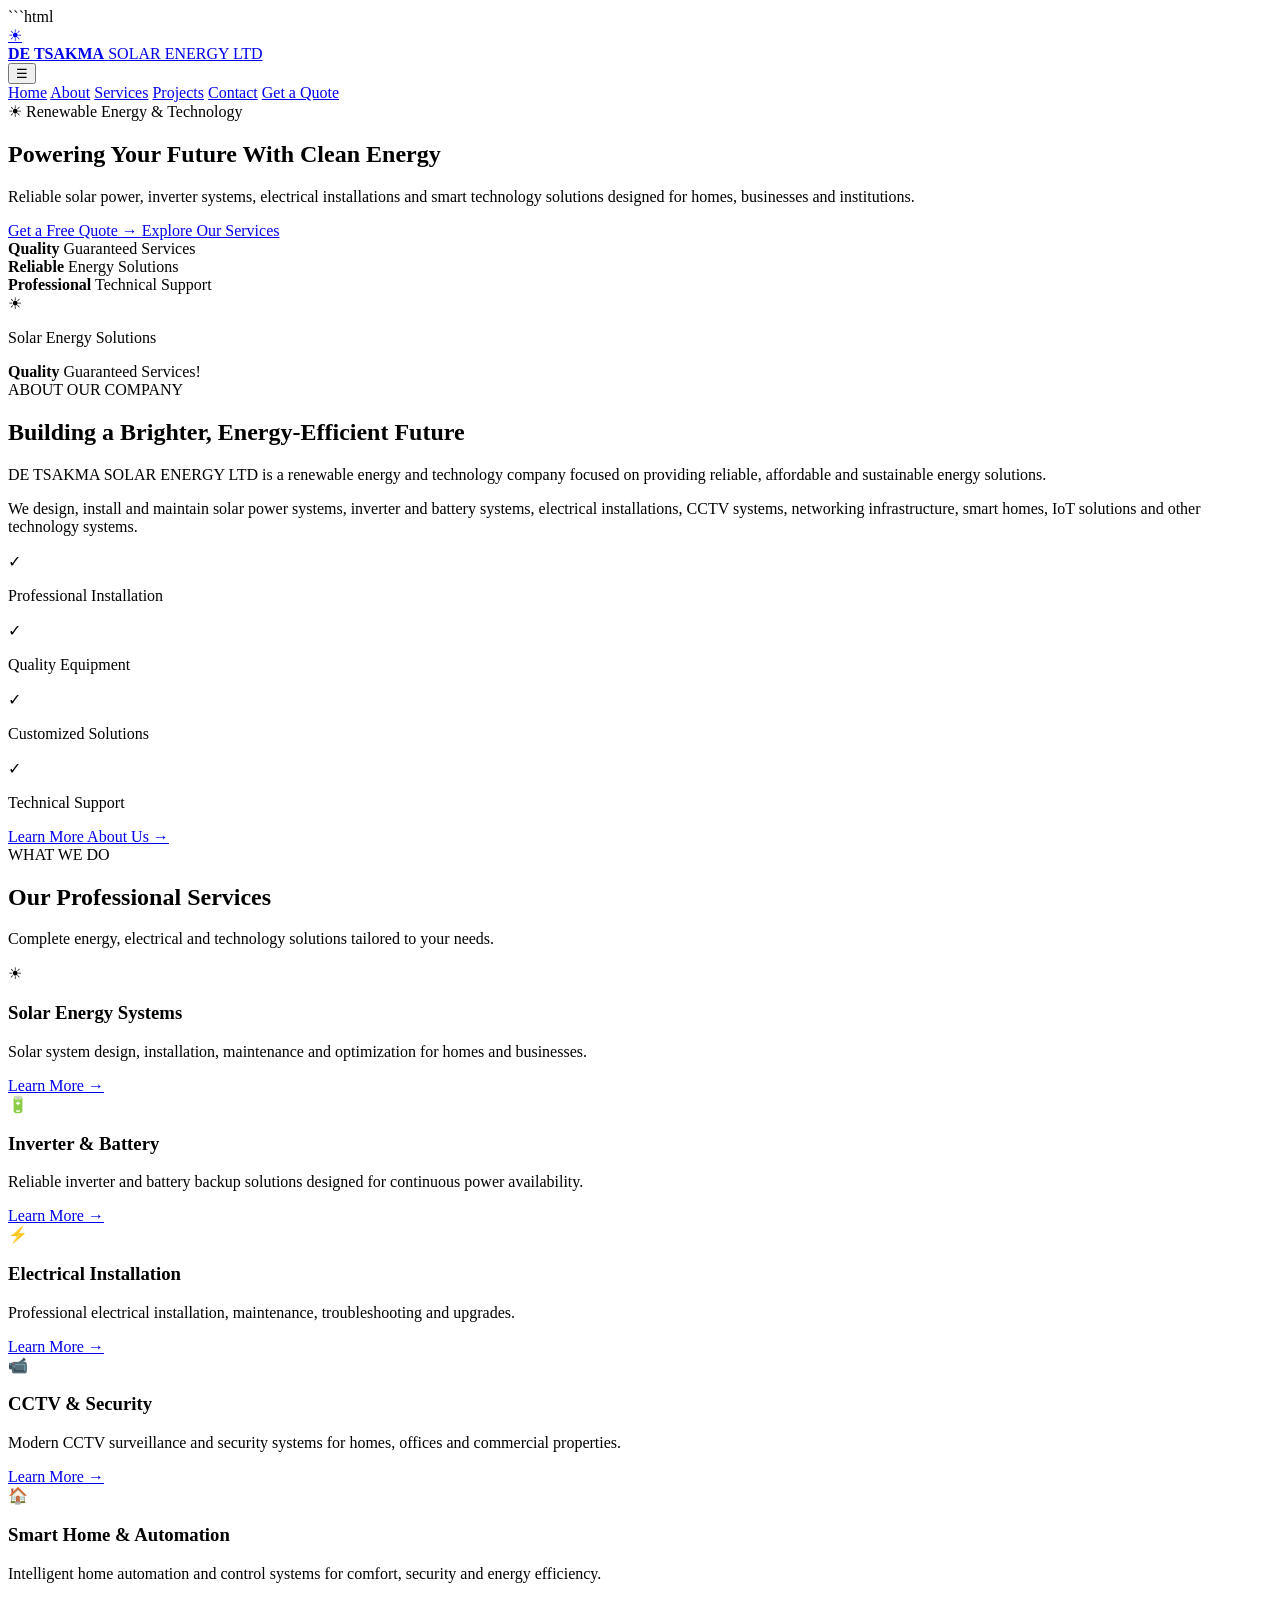
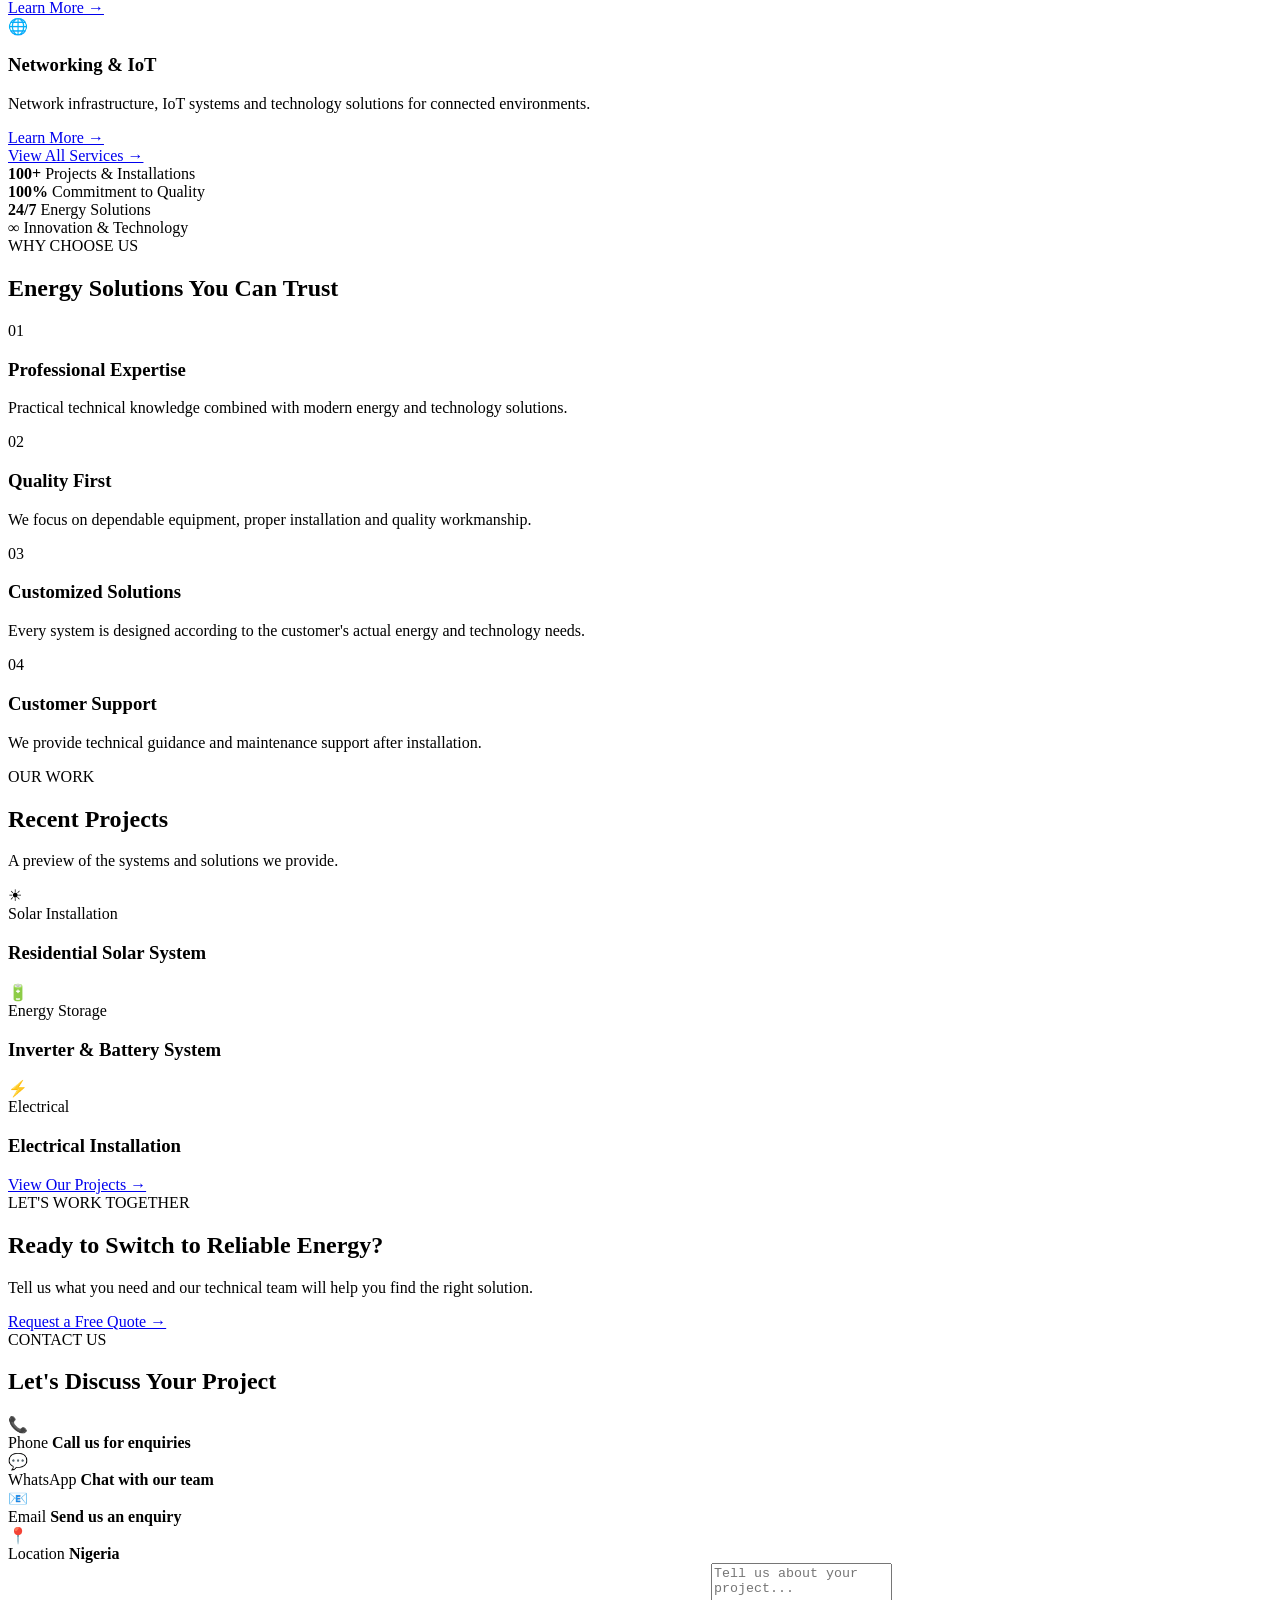
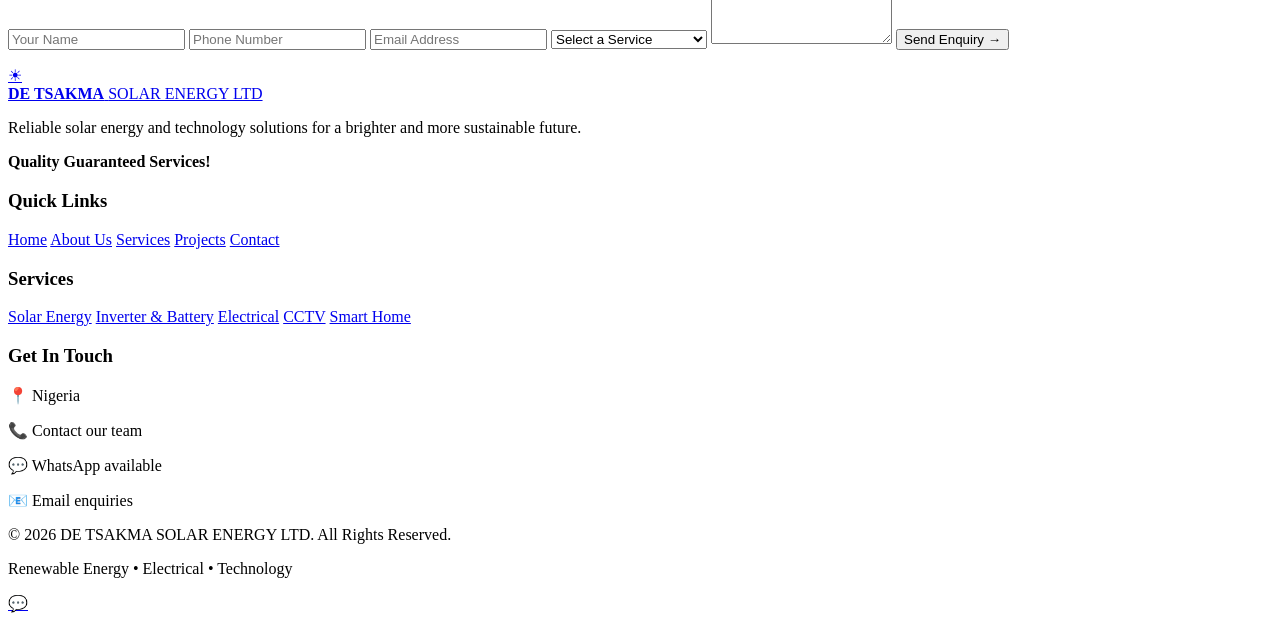
==== index.html @ 79d14c9b "Build DE TSAKMA Solar Energy website" ====
```html
<!DOCTYPE html>
<html lang="en">
<head>
    <meta charset="UTF-8">
    <meta name="viewport" content="width=device-width, initial-scale=1.0">

    <title>DE TSAKMA SOLAR ENERGY LTD | Solar & Technology Solutions</title>

    <meta name="description"
          content="DE TSAKMA SOLAR ENERGY LTD provides reliable solar energy, inverter, battery, electrical, CCTV, networking, automation and smart technology solutions.">

    <meta name="keywords"
          content="solar energy Nigeria, solar installation, inverter, battery, CCTV, electrical installation, smart home, DE TSAKMA Solar Energy">

    <link rel="stylesheet" href="css/style.css">

    <!-- Google Font -->
    <link rel="preconnect" href="https://fonts.googleapis.com">
    <link rel="preconnect" href="https://fonts.gstatic.com" crossorigin>
    <link href="https://fonts.googleapis.com/css2?family=Inter:wght@400;500;600;700;800&family=Poppins:wght@500;600;700;800&display=swap" rel="stylesheet">
</head>

<body>

<!-- ================= NAVIGATION ================= -->

<header class="header">

    <div class="container nav-container">

        <a href="index.html" class="logo">
            <div class="logo-icon">☀</div>

            <div class="logo-text">
                <strong>DE TSAKMA</strong>
                <span>SOLAR ENERGY LTD</span>
            </div>
        </a>

        <button class="menu-toggle" id="menuToggle" aria-label="Open menu">
            ☰
        </button>

        <nav class="navbar" id="navbar">

            <a href="#home" class="active">Home</a>
            <a href="#about">About</a>
            <a href="#services">Services</a>
            <a href="#projects">Projects</a>
            <a href="#contact">Contact</a>

            <a href="#quote" class="nav-quote">
                Get a Quote
            </a>

        </nav>

    </div>

</header>


<!-- ================= HERO ================= -->

<section class="hero" id="home">

    <div class="hero-overlay"></div>

    <div class="container hero-content">

        <div class="hero-text">

            <span class="hero-badge">
                ☀ Renewable Energy & Technology
            </span>

            <h1>
                Powering Your Future
                <span>With Clean Energy</span>
            </h1>

            <p>
                Reliable solar power, inverter systems, electrical
                installations and smart technology solutions designed
                for homes, businesses and institutions.
            </p>

            <div class="hero-buttons">

                <a href="#quote" class="btn btn-primary">
                    Get a Free Quote
                    <span>→</span>
                </a>

                <a href="#services" class="btn btn-outline">
                    Explore Our Services
                </a>

            </div>

            <div class="hero-trust">

                <div>
                    <strong>Quality</strong>
                    <span>Guaranteed Services</span>
                </div>

                <div>
                    <strong>Reliable</strong>
                    <span>Energy Solutions</span>
                </div>

                <div>
                    <strong>Professional</strong>
                    <span>Technical Support</span>
                </div>

            </div>

        </div>

    </div>

</section>


<!-- ================= ABOUT INTRO ================= -->

<section class="about-intro" id="about">

    <div class="container about-grid">

        <div class="about-image">

            <div class="image-placeholder">
                <span>☀</span>
                <p>Solar Energy Solutions</p>
            </div>

            <div class="experience-card">
                <strong>Quality</strong>
                <span>Guaranteed Services!</span>
            </div>

        </div>

        <div class="about-content">

            <span class="section-label">
                ABOUT OUR COMPANY
            </span>

            <h2>
                Building a Brighter,
                <span>Energy-Efficient Future</span>
            </h2>

            <p>
                DE TSAKMA SOLAR ENERGY LTD is a renewable energy and
                technology company focused on providing reliable,
                affordable and sustainable energy solutions.
            </p>

            <p>
                We design, install and maintain solar power systems,
                inverter and battery systems, electrical installations,
                CCTV systems, networking infrastructure, smart homes,
                IoT solutions and other technology systems.
            </p>

            <div class="about-features">

                <div>
                    <span>✓</span>
                    <p>Professional Installation</p>
                </div>

                <div>
                    <span>✓</span>
                    <p>Quality Equipment</p>
                </div>

                <div>
                    <span>✓</span>
                    <p>Customized Solutions</p>
                </div>

                <div>
                    <span>✓</span>
                    <p>Technical Support</p>
                </div>

            </div>

            <a href="pages/about.html" class="text-link">
                Learn More About Us →
            </a>

        </div>

    </div>

</section>


<!-- ================= SERVICES ================= -->

<section class="services-section" id="services">

    <div class="container">

        <div class="section-heading">

            <span class="section-label">
                WHAT WE DO
            </span>

            <h2>
                Our Professional
                <span>Services</span>
            </h2>

            <p>
                Complete energy, electrical and technology solutions
                tailored to your needs.
            </p>

        </div>

        <div class="services-grid">

            <article class="service-card">

                <div class="service-icon">☀</div>

                <h3>Solar Energy Systems</h3>

                <p>
                    Solar system design, installation, maintenance
                    and optimization for homes and businesses.
                </p>

                <a href="pages/services.html">
                    Learn More →
                </a>

            </article>


            <article class="service-card">

                <div class="service-icon">🔋</div>

                <h3>Inverter & Battery</h3>

                <p>
                    Reliable inverter and battery backup solutions
                    designed for continuous power availability.
                </p>

                <a href="pages/services.html">
                    Learn More →
                </a>

            </article>


            <article class="service-card">

                <div class="service-icon">⚡</div>

                <h3>Electrical Installation</h3>

                <p>
                    Professional electrical installation,
                    maintenance, troubleshooting and upgrades.
                </p>

                <a href="pages/services.html">
                    Learn More →
                </a>

            </article>


            <article class="service-card">

                <div class="service-icon">📹</div>

                <h3>CCTV & Security</h3>

                <p>
                    Modern CCTV surveillance and security systems
                    for homes, offices and commercial properties.
                </p>

                <a href="pages/services.html">
                    Learn More →
                </a>

            </article>


            <article class="service-card">

                <div class="service-icon">🏠</div>

                <h3>Smart Home & Automation</h3>

                <p>
                    Intelligent home automation and control systems
                    for comfort, security and energy efficiency.
                </p>

                <a href="pages/services.html">
                    Learn More →
                </a>

            </article>


            <article class="service-card">

                <div class="service-icon">🌐</div>

                <h3>Networking & IoT</h3>

                <p>
                    Network infrastructure, IoT systems and
                    technology solutions for connected environments.
                </p>

                <a href="pages/services.html">
                    Learn More →
                </a>

            </article>

        </div>

        <div class="center-button">

            <a href="pages/services.html" class="btn btn-dark">
                View All Services →
            </a>

        </div>

    </div>

</section>


<!-- ================= STATS ================= -->

<section class="stats-section">

    <div class="container stats-grid">

        <div class="stat">
            <strong>100+</strong>
            <span>Projects & Installations</span>
        </div>

        <div class="stat">
            <strong>100%</strong>
            <span>Commitment to Quality</span>
        </div>

        <div class="stat">
            <strong>24/7</strong>
            <span>Energy Solutions</span>
        </div>

        <div class="stat">
            <strong>∞</strong>
            <span>Innovation & Technology</span>
        </div>

    </div>

</section>


<!-- ================= WHY CHOOSE US ================= -->

<section class="why-us">

    <div class="container">

        <div class="section-heading">

            <span class="section-label">
                WHY CHOOSE US
            </span>

            <h2>
                Energy Solutions You
                <span>Can Trust</span>
            </h2>

        </div>

        <div class="why-grid">

            <div class="why-card">
                <div class="why-number">01</div>
                <h3>Professional Expertise</h3>
                <p>
                    Practical technical knowledge combined with
                    modern energy and technology solutions.
                </p>
            </div>

            <div class="why-card">
                <div class="why-number">02</div>
                <h3>Quality First</h3>
                <p>
                    We focus on dependable equipment, proper
                    installation and quality workmanship.
                </p>
            </div>

            <div class="why-card">
                <div class="why-number">03</div>
                <h3>Customized Solutions</h3>
                <p>
                    Every system is designed according to the
                    customer's actual energy and technology needs.
                </p>
            </div>

            <div class="why-card">
                <div class="why-number">04</div>
                <h3>Customer Support</h3>
                <p>
                    We provide technical guidance and maintenance
                    support after installation.
                </p>
            </div>

        </div>

    </div>

</section>


<!-- ================= PROJECTS ================= -->

<section class="projects-section" id="projects">

    <div class="container">

        <div class="section-heading">

            <span class="section-label">
                OUR WORK
            </span>

            <h2>
                Recent <span>Projects</span>
            </h2>

            <p>
                A preview of the systems and solutions we provide.
            </p>

        </div>

        <div class="projects-grid">

            <div class="project-card">

                <div class="project-image solar-project">
                    <span>☀</span>
                </div>

                <div class="project-info">
                    <span>Solar Installation</span>
                    <h3>Residential Solar System</h3>
                </div>

            </div>


            <div class="project-card">

                <div class="project-image inverter-project">
                    <span>🔋</span>
                </div>

                <div class="project-info">
                    <span>Energy Storage</span>
                    <h3>Inverter & Battery System</h3>
                </div>

            </div>


            <div class="project-card">

                <div class="project-image electrical-project">
                    <span>⚡</span>
                </div>

                <div class="project-info">
                    <span>Electrical</span>
                    <h3>Electrical Installation</h3>
                </div>

            </div>

        </div>

        <div class="center-button">

            <a href="pages/projects.html" class="btn btn-dark">
                View Our Projects →
            </a>

        </div>

    </div>

</section>


<!-- ================= QUOTE CTA ================= -->

<section class="quote-section" id="quote">

    <div class="container quote-container">

        <div>

            <span class="section-label">
                LET'S WORK TOGETHER
            </span>

            <h2>
                Ready to Switch to
                <span>Reliable Energy?</span>
            </h2>

            <p>
                Tell us what you need and our technical team will
                help you find the right solution.
            </p>

        </div>

        <a href="#contact" class="btn btn-light">
            Request a Free Quote →
        </a>

    </div>

</section>


<!-- ================= CONTACT ================= -->

<section class="contact-section" id="contact">

    <div class="container">

        <div class="section-heading">

            <span class="section-label">
                CONTACT US
            </span>

            <h2>
                Let's Discuss Your
                <span>Project</span>
            </h2>

        </div>

        <div class="contact-grid">

            <div class="contact-info">

                <div class="contact-item">
                    <div class="contact-icon">📞</div>
                    <div>
                        <span>Phone</span>
                        <strong>Call us for enquiries</strong>
                    </div>
                </div>

                <div class="contact-item">
                    <div class="contact-icon">💬</div>
                    <div>
                        <span>WhatsApp</span>
                        <strong>Chat with our team</strong>
                    </div>
                </div>

                <div class="contact-item">
                    <div class="contact-icon">📧</div>
                    <div>
                        <span>Email</span>
                        <strong>Send us an enquiry</strong>
                    </div>
                </div>

                <div class="contact-item">
                    <div class="contact-icon">📍</div>
                    <div>
                        <span>Location</span>
                        <strong>Nigeria</strong>
                    </div>
                </div>

            </div>

            <form class="contact-form" id="contactForm">

                <input
                    type="text"
                    placeholder="Your Name"
                    required
                >

                <input
                    type="tel"
                    placeholder="Phone Number"
                    required
                >

                <input
                    type="email"
                    placeholder="Email Address"
                >

                <select required>
                    <option value="">Select a Service</option>
                    <option>Solar Installation</option>
                    <option>Inverter & Battery</option>
                    <option>Electrical Installation</option>
                    <option>CCTV & Security</option>
                    <option>Smart Home</option>
                    <option>Networking & IoT</option>
                    <option>Technical Consultation</option>
                </select>

                <textarea
                    rows="5"
                    placeholder="Tell us about your project..."
                    required
                ></textarea>

                <button type="submit" class="btn btn-primary">
                    Send Enquiry →
                </button>

            </form>

        </div>

    </div>

</section>


<!-- ================= FOOTER ================= -->

<footer class="footer">

    <div class="container footer-grid">

        <div class="footer-brand">

            <a href="#home" class="logo footer-logo">

                <div class="logo-icon">☀</div>

                <div class="logo-text">
                    <strong>DE TSAKMA</strong>
                    <span>SOLAR ENERGY LTD</span>
                </div>

            </a>

            <p>
                Reliable solar energy and technology solutions
                for a brighter and more sustainable future.
            </p>

            <strong class="slogan">
                Quality Guaranteed Services!
            </strong>

        </div>


        <div class="footer-column">

            <h3>Quick Links</h3>

            <a href="#home">Home</a>
            <a href="#about">About Us</a>
            <a href="#services">Services</a>
            <a href="#projects">Projects</a>
            <a href="#contact">Contact</a>

        </div>


        <div class="footer-column">

            <h3>Services</h3>

            <a href="pages/services.html">Solar Energy</a>
            <a href="pages/services.html">Inverter & Battery</a>
            <a href="pages/services.html">Electrical</a>
            <a href="pages/services.html">CCTV</a>
            <a href="pages/services.html">Smart Home</a>

        </div>


        <div class="footer-column">

            <h3>Get In Touch</h3>

            <p>📍 Nigeria</p>
            <p>📞 Contact our team</p>
            <p>💬 WhatsApp available</p>
            <p>📧 Email enquiries</p>

        </div>

    </div>


    <div class="footer-bottom">

        <div class="container">

            <p>
                © 2026 DE TSAKMA SOLAR ENERGY LTD.
                All Rights Reserved.
            </p>

            <p>
                Renewable Energy • Electrical • Technology
            </p>

        </div>

    </div>

</footer>


<!-- ================= WHATSAPP BUTTON ================= -->

<a href="#" class="whatsapp-button" aria-label="WhatsApp">
    💬
</a>


<script src="js/script.js"></script>

</body>
</html>
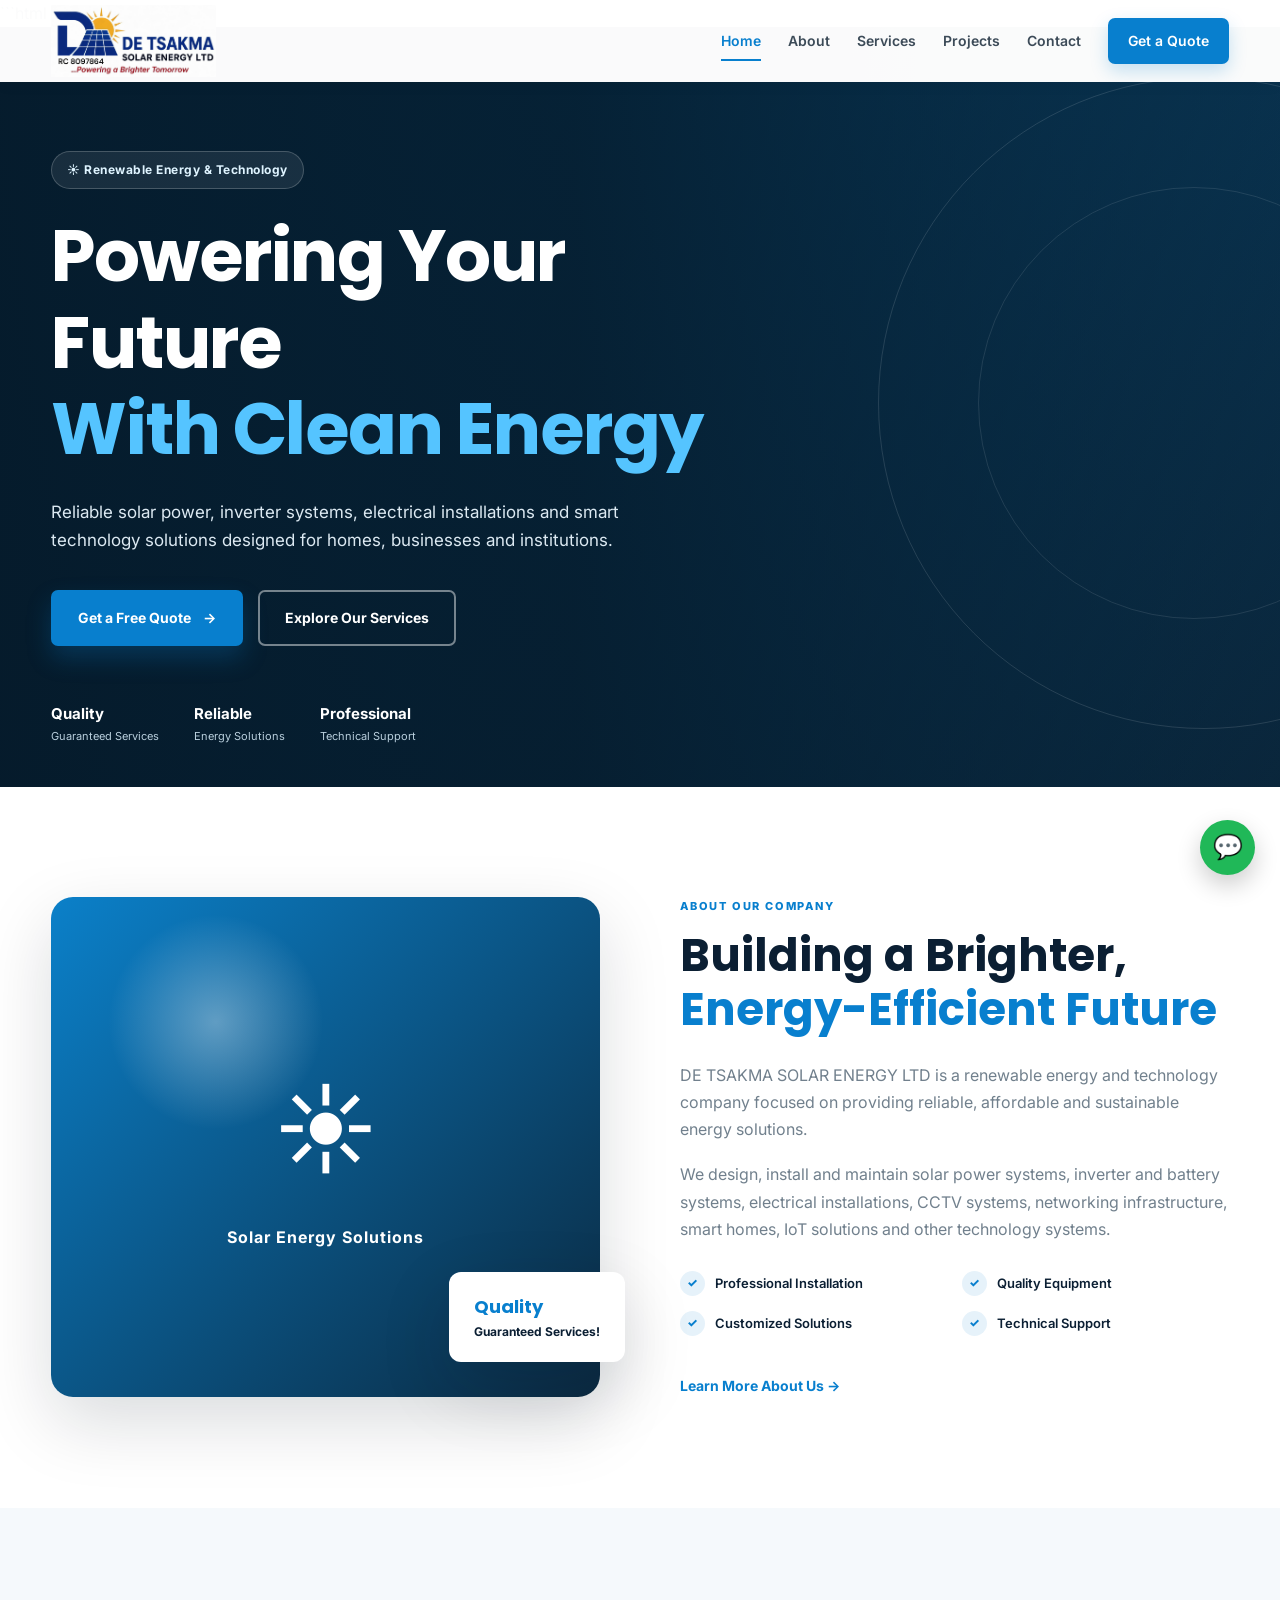
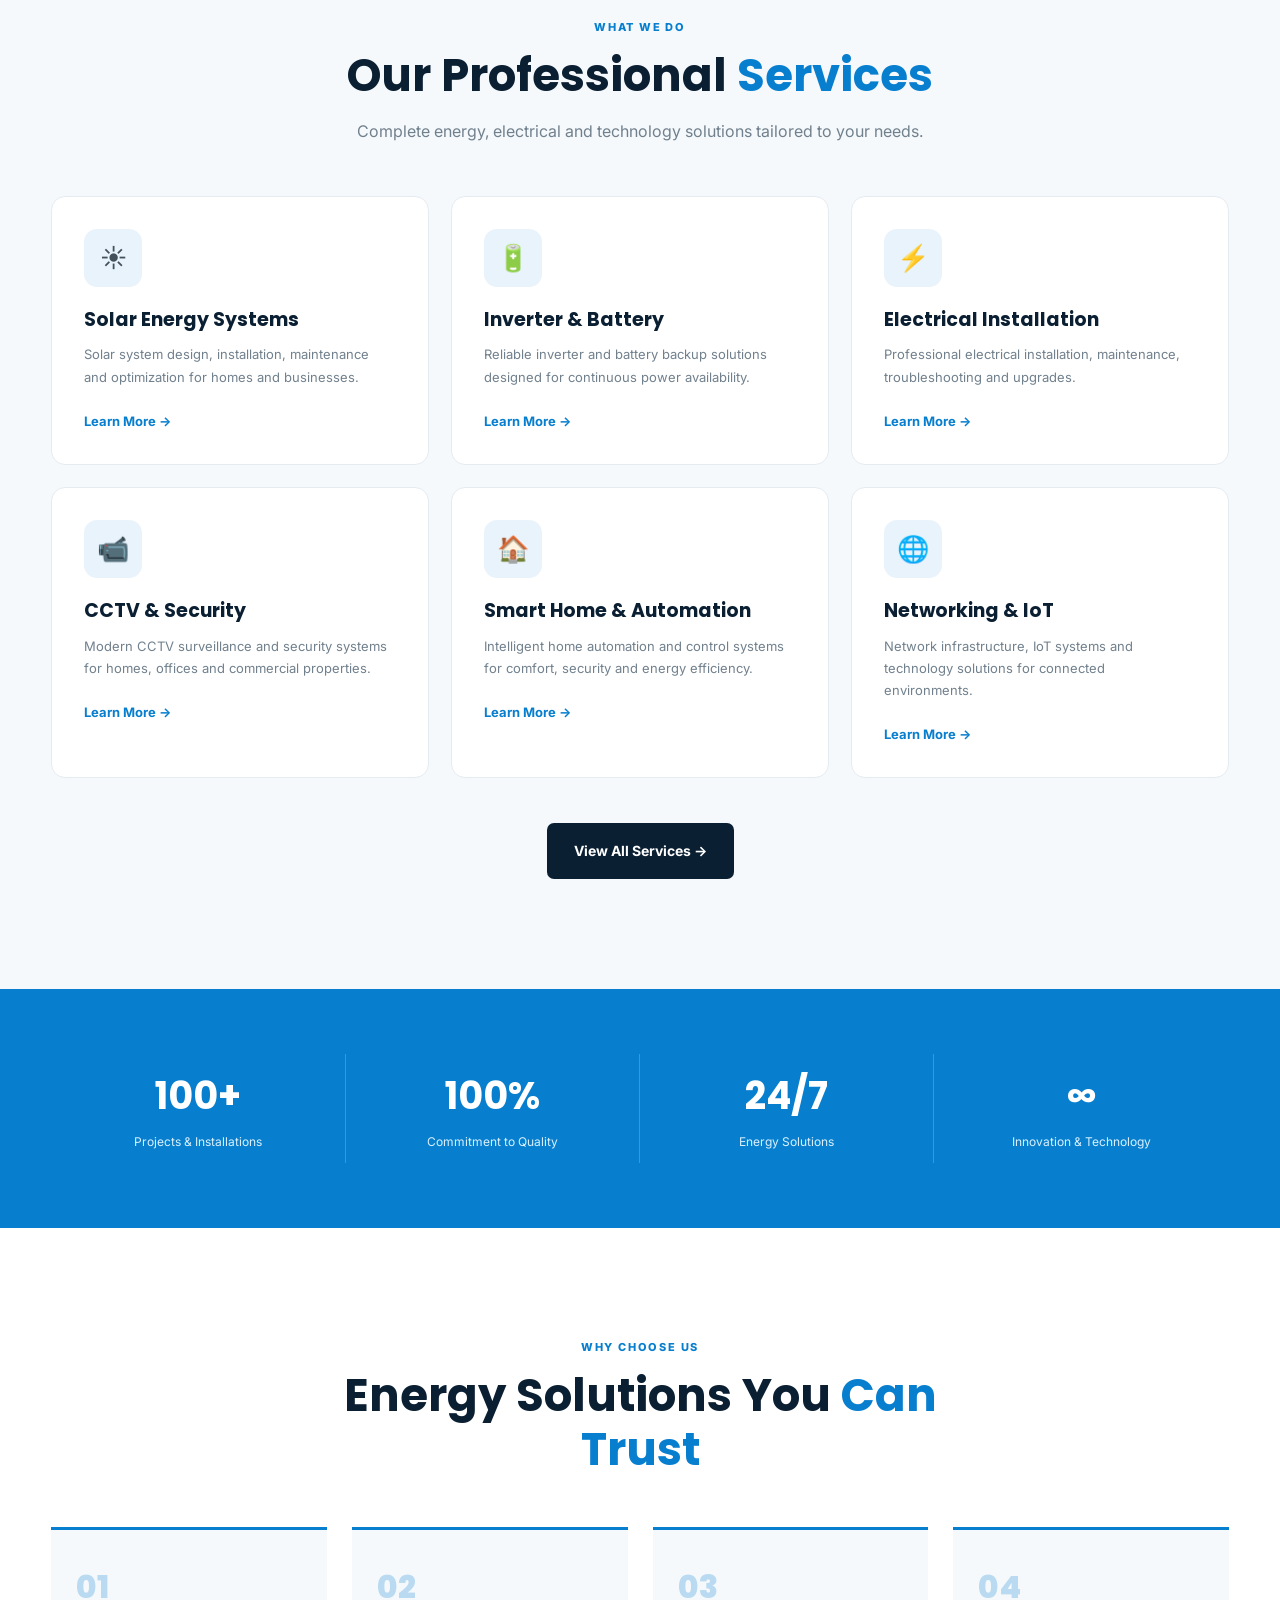
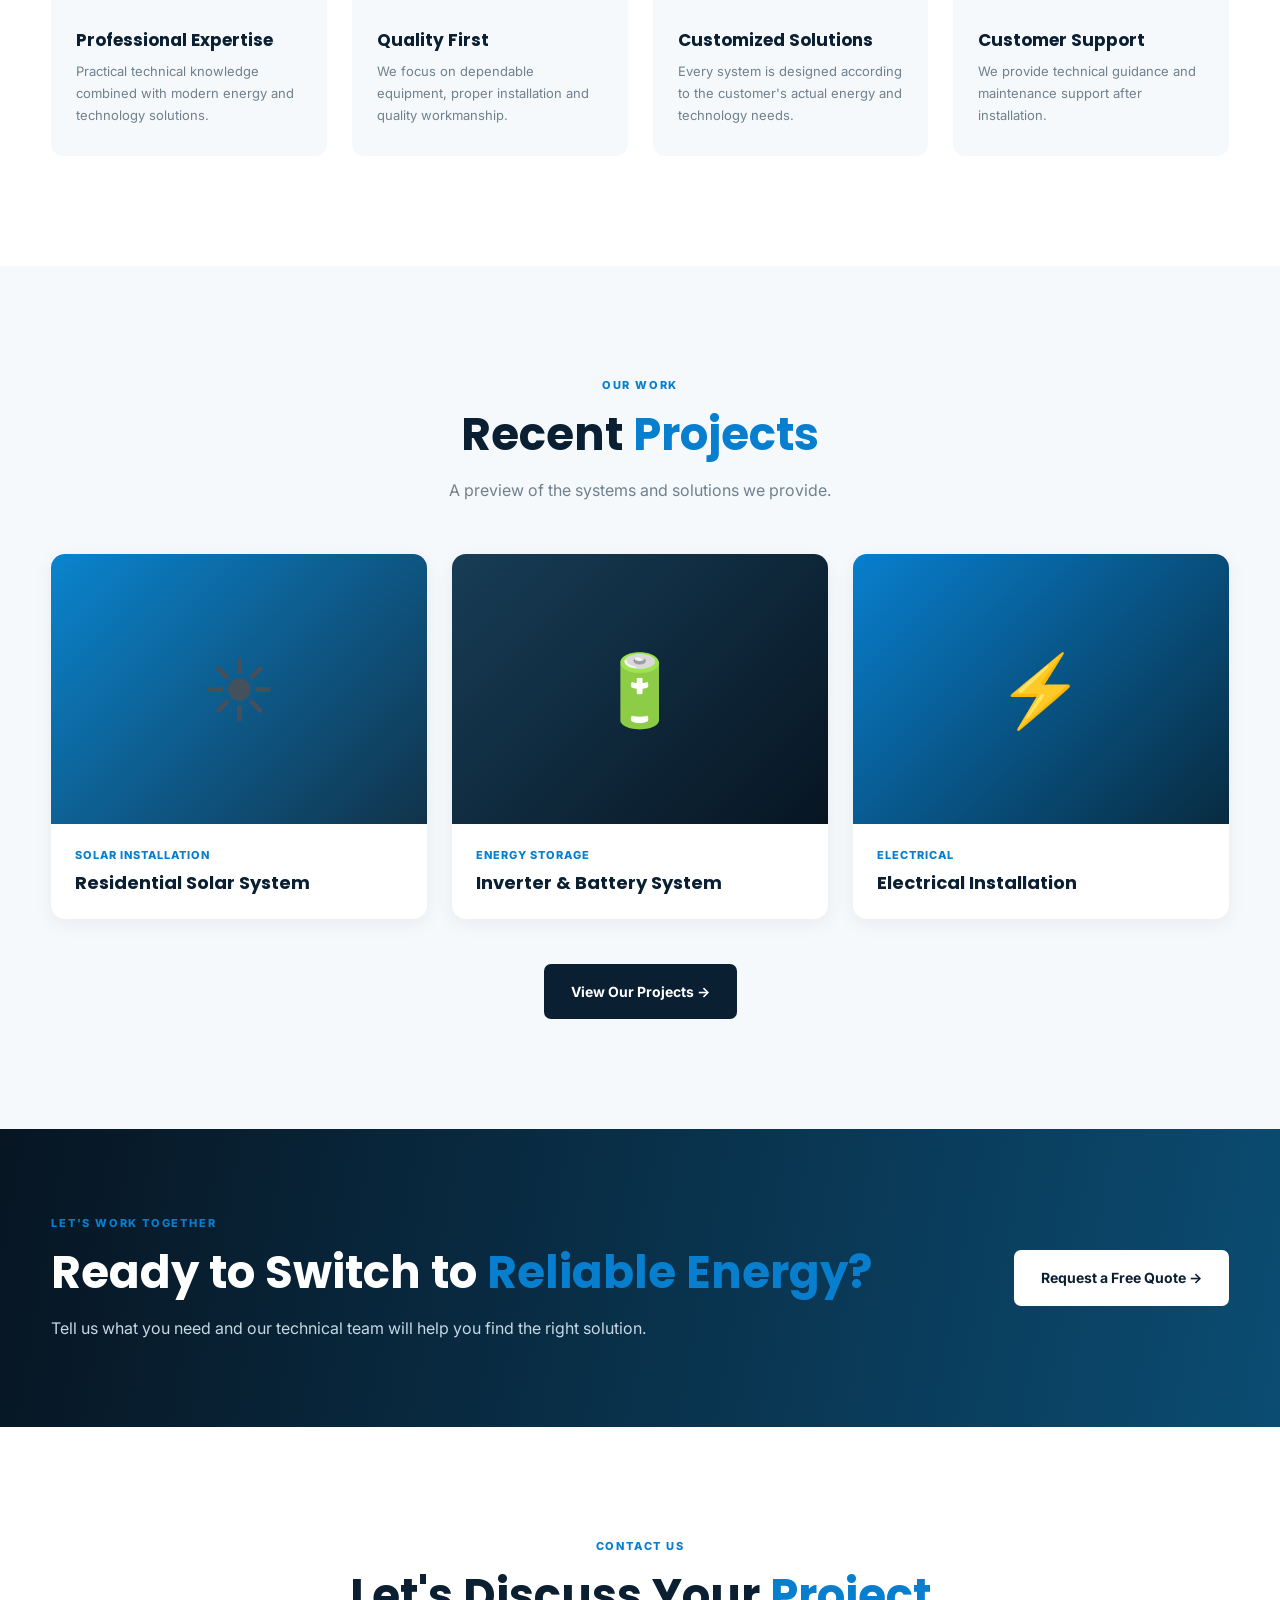
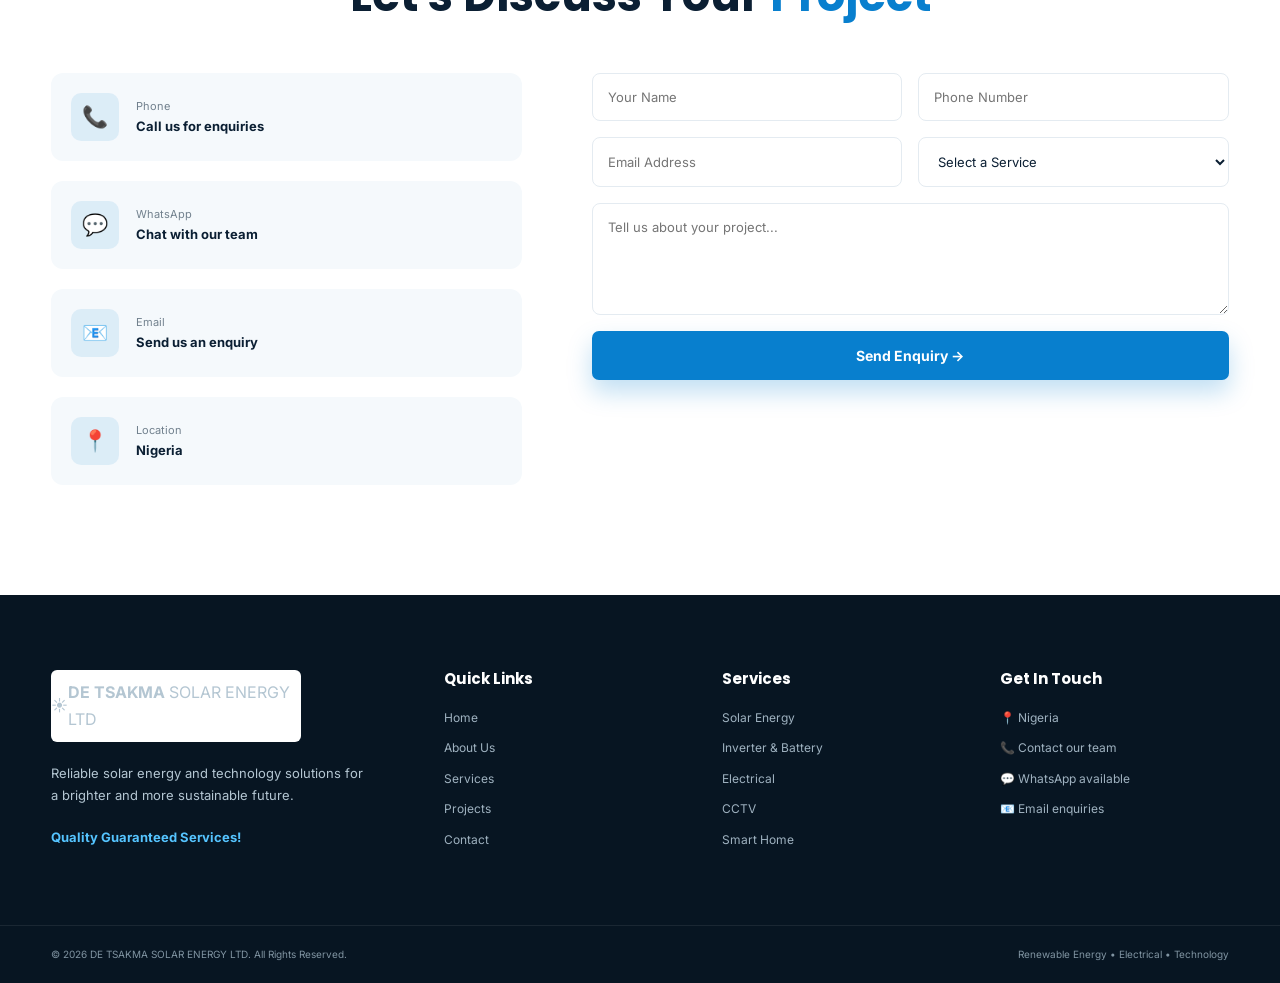
==== commit b1c533af: "Build professional about page" ====
--- a/index.html
+++ b/index.html
@@ -28,16 +28,9 @@
 <header class="header">
 
     <div class="container nav-container">
-
         <a href="index.html" class="logo">
-            <div class="logo-icon">☀</div>
-
-            <div class="logo-text">
-                <strong>DE TSAKMA</strong>
-                <span>SOLAR ENERGY LTD</span>
-            </div>
+             <img src="images/logo.png" alt="DE TSAKMA SOLAR ENERGY LTD">
         </a>
-
         <button class="menu-toggle" id="menuToggle" aria-label="Open menu">
             ☰
         </button>
--- a/css/style.css
+++ b/css/style.css
@@ -0,0 +1,1351 @@
+/* =========================================================
+   DE TSAKMA SOLAR ENERGY LTD
+   Main Website Stylesheet
+   Official brand logo version
+   ========================================================= */
+
+/* =========================
+   ROOT VARIABLES
+   ========================= */
+
+:root {
+    --primary: #087fce;
+    --primary-dark: #05629e;
+    --secondary: #0b1f33;
+    --dark: #071522;
+    --text: #44515d;
+    --light-text: #71808d;
+    --white: #ffffff;
+    --light: #f5f9fc;
+    --border: #e4ebf1;
+    --success: #18a558;
+
+    --container: 1180px;
+
+    --shadow-sm: 0 5px 20px rgba(7, 21, 34, 0.06);
+    --shadow-md: 0 15px 40px rgba(7, 21, 34, 0.10);
+    --shadow-lg: 0 25px 70px rgba(7, 21, 34, 0.15);
+
+    --radius-sm: 8px;
+    --radius-md: 14px;
+    --radius-lg: 22px;
+
+    --transition: all 0.3s ease;
+}
+
+
+/* =========================
+   RESET
+   ========================= */
+
+* {
+    margin: 0;
+    padding: 0;
+    box-sizing: border-box;
+}
+
+html {
+    scroll-behavior: smooth;
+}
+
+body {
+    font-family: "Inter", sans-serif;
+    color: var(--text);
+    background: var(--white);
+    line-height: 1.7;
+    overflow-x: hidden;
+}
+
+h1,
+h2,
+h3,
+h4 {
+    font-family: "Poppins", sans-serif;
+    color: var(--secondary);
+    line-height: 1.2;
+}
+
+img {
+    max-width: 100%;
+    display: block;
+}
+
+a {
+    text-decoration: none;
+    color: inherit;
+}
+
+button,
+input,
+textarea,
+select {
+    font-family: inherit;
+}
+
+
+/* =========================
+   CONTAINER
+   ========================= */
+
+.container {
+    width: min(92%, var(--container));
+    margin: 0 auto;
+}
+
+
+/* =========================
+   HEADER
+   ========================= */
+
+.header {
+    position: fixed;
+    top: 0;
+    left: 0;
+    width: 100%;
+    z-index: 1000;
+    background: rgba(255, 255, 255, 0.98);
+    box-shadow: 0 2px 15px rgba(0, 0, 0, 0.05);
+    transition: var(--transition);
+}
+
+.nav-container {
+    min-height: 82px;
+    display: flex;
+    align-items: center;
+    justify-content: space-between;
+    gap: 25px;
+}
+
+
+/* =========================
+   OFFICIAL COMPANY LOGO
+   IMPORTANT:
+   The logo image already contains:
+   - DE TSAKMA
+   - SOLAR ENERGY LTD
+   - RC 8097864
+   - Official solar symbol
+   - Official slogan
+   Therefore no .logo-icon or .logo-text is needed.
+   ========================= */
+
+.logo {
+    display: flex;
+    align-items: center;
+    flex: 0 0 auto;
+    width: 250px;
+    height: 72px;
+    overflow: hidden;
+}
+
+.logo img {
+    display: block;
+    width: 250px;
+    height: 72px;
+    max-width: none;
+    object-fit: contain;
+    object-position: left center;
+}
+
+
+/* =========================
+   NAVIGATION
+   ========================= */
+
+.navbar {
+    display: flex;
+    align-items: center;
+    justify-content: flex-end;
+    gap: 27px;
+    flex: 1;
+}
+
+.navbar > a {
+    color: #3c4b58;
+    font-size: 14px;
+    font-weight: 600;
+    transition: var(--transition);
+    position: relative;
+    white-space: nowrap;
+}
+
+.navbar > a:not(.nav-quote)::after {
+    content: "";
+    position: absolute;
+    left: 0;
+    bottom: -8px;
+    width: 0;
+    height: 2px;
+    background: var(--primary);
+    transition: var(--transition);
+}
+
+.navbar > a:hover,
+.navbar > a.active {
+    color: var(--primary);
+}
+
+.navbar > a:hover::after,
+.navbar > a.active::after {
+    width: 100%;
+}
+
+.nav-quote {
+    padding: 11px 20px;
+    background: var(--primary);
+    color: var(--white) !important;
+    border-radius: 7px;
+    box-shadow: 0 7px 18px rgba(8, 127, 206, 0.22);
+}
+
+.nav-quote:hover {
+    background: var(--primary-dark);
+    transform: translateY(-2px);
+}
+
+.nav-quote::after {
+    display: none !important;
+}
+
+
+/* =========================
+   MOBILE MENU
+   ========================= */
+
+.menu-toggle {
+    display: none;
+    border: 0;
+    background: transparent;
+    color: var(--secondary);
+    font-size: 27px;
+    cursor: pointer;
+    padding: 5px;
+    line-height: 1;
+}
+
+
+/* =========================
+   HERO
+   ========================= */
+
+.hero {
+    min-height: 760px;
+    padding-top: 82px;
+    position: relative;
+    display: flex;
+    align-items: center;
+    background:
+        linear-gradient(
+            90deg,
+            rgba(5, 24, 39, 0.94) 0%,
+            rgba(5, 24, 39, 0.82) 45%,
+            rgba(5, 24, 39, 0.30) 100%
+        ),
+        linear-gradient(
+            135deg,
+            #075a8e,
+            #0c2c44
+        );
+    overflow: hidden;
+}
+
+.hero::before {
+    content: "";
+    position: absolute;
+    width: 650px;
+    height: 650px;
+    right: -250px;
+    top: 50px;
+    border-radius: 50%;
+    border: 1px solid rgba(255, 255, 255, 0.12);
+}
+
+.hero::after {
+    content: "";
+    position: absolute;
+    width: 430px;
+    height: 430px;
+    right: -130px;
+    top: 160px;
+    border-radius: 50%;
+    border: 1px solid rgba(255, 255, 255, 0.10);
+}
+
+.hero-content {
+    position: relative;
+    z-index: 2;
+}
+
+.hero-text {
+    max-width: 720px;
+    color: white;
+}
+
+.hero-badge {
+    display: inline-flex;
+    padding: 8px 15px;
+    margin-bottom: 24px;
+    border: 1px solid rgba(255, 255, 255, 0.20);
+    border-radius: 50px;
+    background: rgba(255, 255, 255, 0.08);
+    color: #dff4ff;
+    font-size: 12px;
+    font-weight: 700;
+    letter-spacing: 0.5px;
+}
+
+.hero h1 {
+    color: white;
+    font-size: clamp(42px, 6vw, 72px);
+    margin-bottom: 25px;
+    letter-spacing: -1.5px;
+}
+
+.hero h1 span {
+    display: block;
+    color: #55c4ff;
+}
+
+.hero p {
+    max-width: 650px;
+    color: #dce9f2;
+    font-size: 17px;
+    margin-bottom: 35px;
+}
+
+.hero-buttons {
+    display: flex;
+    flex-wrap: wrap;
+    gap: 15px;
+}
+
+.btn {
+    display: inline-flex;
+    align-items: center;
+    justify-content: center;
+    gap: 12px;
+    padding: 14px 25px;
+    border-radius: 7px;
+    font-size: 14px;
+    font-weight: 700;
+    border: 2px solid transparent;
+    cursor: pointer;
+    transition: var(--transition);
+}
+
+.btn-primary {
+    background: var(--primary);
+    color: white;
+    box-shadow: 0 12px 25px rgba(8, 127, 206, 0.25);
+}
+
+.btn-primary:hover {
+    background: #0a91e8;
+    transform: translateY(-3px);
+}
+
+.btn-outline {
+    border-color: rgba(255, 255, 255, 0.45);
+    color: white;
+}
+
+.btn-outline:hover {
+    background: white;
+    color: var(--secondary);
+    transform: translateY(-3px);
+}
+
+.btn-dark {
+    background: var(--secondary);
+    color: white;
+}
+
+.btn-dark:hover {
+    background: var(--primary);
+    transform: translateY(-3px);
+}
+
+.btn-light {
+    background: white;
+    color: var(--secondary);
+}
+
+.btn-light:hover {
+    transform: translateY(-3px);
+    box-shadow: var(--shadow-md);
+}
+
+.hero-trust {
+    display: flex;
+    flex-wrap: wrap;
+    gap: 35px;
+    margin-top: 55px;
+}
+
+.hero-trust div {
+    display: flex;
+    flex-direction: column;
+}
+
+.hero-trust strong {
+    color: white;
+    font-size: 15px;
+}
+
+.hero-trust span {
+    color: #b9cfdd;
+    font-size: 11px;
+}
+
+
+/* =========================
+   INNER PAGE HERO
+   ========================= */
+
+.page-hero {
+    min-height: 480px;
+    padding-top: 82px;
+    display: flex;
+    align-items: center;
+    position: relative;
+    overflow: hidden;
+    background:
+        linear-gradient(
+            100deg,
+            rgba(5, 24, 39, 0.96),
+            rgba(8, 88, 137, 0.85)
+        );
+}
+
+.page-hero::before {
+    content: "";
+    position: absolute;
+    width: 520px;
+    height: 520px;
+    right: -180px;
+    top: -100px;
+    border-radius: 50%;
+    border: 1px solid rgba(255, 255, 255, 0.12);
+}
+
+.page-hero::after {
+    content: "";
+    position: absolute;
+    width: 350px;
+    height: 350px;
+    right: -90px;
+    top: 0;
+    border-radius: 50%;
+    border: 1px solid rgba(255, 255, 255, 0.10);
+}
+
+.page-hero-content {
+    position: relative;
+    z-index: 2;
+}
+
+.page-hero h1 {
+    max-width: 750px;
+    color: white;
+    font-size: clamp(38px, 5vw, 62px);
+    margin-bottom: 20px;
+}
+
+.page-hero h1 span {
+    display: block;
+    color: #55c4ff;
+}
+
+.page-hero p {
+    max-width: 620px;
+    color: #d8e8f1;
+    font-size: 16px;
+}
+
+
+/* =========================
+   SECTION DEFAULTS
+   ========================= */
+
+section {
+    position: relative;
+}
+
+.section-label {
+    display: inline-block;
+    color: var(--primary);
+    font-size: 11px;
+    font-weight: 800;
+    letter-spacing: 1.8px;
+    margin-bottom: 13px;
+}
+
+.section-heading {
+    max-width: 680px;
+    margin: 0 auto 50px;
+    text-align: center;
+}
+
+.section-heading h2 {
+    font-size: clamp(30px, 4vw, 45px);
+    margin-bottom: 15px;
+}
+
+.section-heading h2 span,
+.about-content h2 span,
+.quote-container h2 span {
+    color: var(--primary);
+}
+
+.section-heading p {
+    color: var(--light-text);
+}
+
+
+/* =========================
+   ABOUT
+   ========================= */
+
+.about-intro {
+    padding: 110px 0;
+    background: white;
+}
+
+.about-grid {
+    display: grid;
+    grid-template-columns: 1fr 1fr;
+    gap: 80px;
+    align-items: center;
+}
+
+.about-image {
+    min-height: 500px;
+    position: relative;
+}
+
+.image-placeholder {
+    min-height: 500px;
+    border-radius: var(--radius-lg);
+    background:
+        radial-gradient(circle at 30% 25%, rgba(255,255,255,0.35), transparent 20%),
+        linear-gradient(135deg, #0b80c9, #0b2940);
+    display: flex;
+    align-items: center;
+    justify-content: center;
+    flex-direction: column;
+    color: white;
+    box-shadow: var(--shadow-lg);
+}
+
+.image-placeholder span {
+    font-size: 100px;
+    margin-bottom: 10px;
+}
+
+.image-placeholder p {
+    font-weight: 700;
+    letter-spacing: 1px;
+}
+
+.experience-card {
+    position: absolute;
+    right: -25px;
+    bottom: 35px;
+    background: white;
+    padding: 20px 25px;
+    border-radius: 12px;
+    box-shadow: var(--shadow-lg);
+    display: flex;
+    flex-direction: column;
+}
+
+.experience-card strong {
+    color: var(--primary);
+    font-family: "Poppins", sans-serif;
+    font-size: 18px;
+}
+
+.experience-card span {
+    color: var(--secondary);
+    font-size: 12px;
+    font-weight: 700;
+}
+
+.about-content h2 {
+    font-size: clamp(30px, 4vw, 45px);
+    margin-bottom: 25px;
+}
+
+.about-content > p {
+    color: var(--light-text);
+    margin-bottom: 18px;
+}
+
+.about-features {
+    display: grid;
+    grid-template-columns: 1fr 1fr;
+    gap: 15px;
+    margin: 28px 0;
+}
+
+.about-features div {
+    display: flex;
+    align-items: center;
+    gap: 10px;
+}
+
+.about-features span {
+    width: 25px;
+    height: 25px;
+    display: grid;
+    place-items: center;
+    border-radius: 50%;
+    background: rgba(8, 127, 206, 0.10);
+    color: var(--primary);
+    font-size: 12px;
+    font-weight: 800;
+}
+
+.about-features p {
+    font-size: 13px;
+    font-weight: 600;
+    color: var(--secondary);
+}
+
+.text-link {
+    display: inline-block;
+    color: var(--primary);
+    font-weight: 700;
+    font-size: 14px;
+    margin-top: 10px;
+}
+
+.text-link:hover {
+    text-decoration: underline;
+}
+
+
+/* =========================
+   SERVICES
+   ========================= */
+
+.services-section {
+    padding: 110px 0;
+    background: var(--light);
+}
+
+.services-grid {
+    display: grid;
+    grid-template-columns: repeat(3, 1fr);
+    gap: 22px;
+}
+
+.service-card {
+    padding: 32px;
+    background: white;
+    border: 1px solid var(--border);
+    border-radius: var(--radius-md);
+    transition: var(--transition);
+}
+
+.service-card:hover {
+    transform: translateY(-8px);
+    box-shadow: var(--shadow-md);
+    border-color: rgba(8, 127, 206, 0.20);
+}
+
+.service-icon {
+    width: 58px;
+    height: 58px;
+    border-radius: 13px;
+    display: grid;
+    place-items: center;
+    background: rgba(8, 127, 206, 0.09);
+    font-size: 26px;
+    margin-bottom: 22px;
+}
+
+.service-card h3 {
+    font-size: 19px;
+    margin-bottom: 12px;
+}
+
+.service-card p {
+    color: var(--light-text);
+    font-size: 13px;
+    margin-bottom: 22px;
+}
+
+.service-card a {
+    color: var(--primary);
+    font-size: 13px;
+    font-weight: 700;
+}
+
+.center-button {
+    text-align: center;
+    margin-top: 45px;
+}
+
+
+/* =========================
+   STATS
+   ========================= */
+
+.stats-section {
+    padding: 65px 0;
+    background: var(--primary);
+}
+
+.stats-grid {
+    display: grid;
+    grid-template-columns: repeat(4, 1fr);
+}
+
+.stat {
+    text-align: center;
+    padding: 10px 25px;
+    border-right: 1px solid rgba(255, 255, 255, 0.20);
+}
+
+.stat:last-child {
+    border-right: 0;
+}
+
+.stat strong {
+    display: block;
+    color: white;
+    font-family: "Poppins", sans-serif;
+    font-size: 38px;
+    margin-bottom: 4px;
+}
+
+.stat span {
+    color: #d9f1ff;
+    font-size: 12px;
+}
+
+
+/* =========================
+   WHY US
+   ========================= */
+
+.why-us {
+    padding: 110px 0;
+    background: white;
+}
+
+.why-grid {
+    display: grid;
+    grid-template-columns: repeat(4, 1fr);
+    gap: 25px;
+}
+
+.why-card {
+    padding: 30px 25px;
+    border-top: 3px solid var(--primary);
+    background: var(--light);
+    border-radius: 0 0 12px 12px;
+}
+
+.why-number {
+    color: rgba(8, 127, 206, 0.25);
+    font-family: "Poppins", sans-serif;
+    font-size: 32px;
+    font-weight: 800;
+    margin-bottom: 15px;
+}
+
+.why-card h3 {
+    font-size: 17px;
+    margin-bottom: 10px;
+}
+
+.why-card p {
+    color: var(--light-text);
+    font-size: 13px;
+}
+
+
+/* =========================
+   PROJECTS
+   ========================= */
+
+.projects-section {
+    padding: 110px 0;
+    background: var(--light);
+}
+
+.projects-grid {
+    display: grid;
+    grid-template-columns: repeat(3, 1fr);
+    gap: 25px;
+}
+
+.project-card {
+    overflow: hidden;
+    background: white;
+    border-radius: var(--radius-md);
+    box-shadow: var(--shadow-sm);
+    transition: var(--transition);
+}
+
+.project-card:hover {
+    transform: translateY(-7px);
+    box-shadow: var(--shadow-md);
+}
+
+.project-image {
+    height: 270px;
+    display: grid;
+    place-items: center;
+    position: relative;
+}
+
+.project-image span {
+    font-size: 70px;
+}
+
+.solar-project {
+    background: linear-gradient(135deg, #0a84ce, #11334a);
+}
+
+.inverter-project {
+    background: linear-gradient(135deg, #173d56, #071522);
+}
+
+.electrical-project {
+    background: linear-gradient(135deg, #087fce, #082b40);
+}
+
+.project-info {
+    padding: 22px 24px 25px;
+}
+
+.project-info span {
+    color: var(--primary);
+    font-size: 11px;
+    font-weight: 800;
+    text-transform: uppercase;
+    letter-spacing: 1px;
+}
+
+.project-info h3 {
+    margin-top: 7px;
+    font-size: 18px;
+}
+
+
+/* =========================
+   QUOTE SECTION
+   ========================= */
+
+.quote-section {
+    padding: 85px 0;
+    background:
+        linear-gradient(
+            100deg,
+            #071522,
+            #0b4c72
+        );
+}
+
+.quote-container {
+    display: flex;
+    align-items: center;
+    justify-content: space-between;
+    gap: 40px;
+}
+
+.quote-container h2 {
+    color: white;
+    font-size: clamp(30px, 4vw, 45px);
+    margin-bottom: 15px;
+}
+
+.quote-container p {
+    color: #c5d8e4;
+    max-width: 600px;
+}
+
+
+/* =========================
+   CONTACT
+   ========================= */
+
+.contact-section {
+    padding: 110px 0;
+    background: white;
+}
+
+.contact-grid {
+    display: grid;
+    grid-template-columns: 0.85fr 1.15fr;
+    gap: 70px;
+    align-items: start;
+}
+
+.contact-info {
+    display: flex;
+    flex-direction: column;
+    gap: 20px;
+}
+
+.contact-item {
+    display: flex;
+    align-items: center;
+    gap: 17px;
+    padding: 20px;
+    background: var(--light);
+    border-radius: 12px;
+}
+
+.contact-icon {
+    width: 48px;
+    height: 48px;
+    border-radius: 10px;
+    background: rgba(8, 127, 206, 0.10);
+    display: grid;
+    place-items: center;
+    font-size: 21px;
+    flex: 0 0 48px;
+}
+
+.contact-item div:last-child {
+    display: flex;
+    flex-direction: column;
+}
+
+.contact-item span {
+    color: var(--light-text);
+    font-size: 11px;
+}
+
+.contact-item strong {
+    color: var(--secondary);
+    font-size: 13px;
+}
+
+.contact-form {
+    display: grid;
+    grid-template-columns: 1fr 1fr;
+    gap: 16px;
+}
+
+.contact-form input,
+.contact-form textarea,
+.contact-form select {
+    width: 100%;
+    padding: 15px;
+    border: 1px solid var(--border);
+    border-radius: 8px;
+    outline: none;
+    color: var(--secondary);
+    background: white;
+    transition: var(--transition);
+    font-size: 13px;
+}
+
+.contact-form input:focus,
+.contact-form textarea:focus,
+.contact-form select:focus {
+    border-color: var(--primary);
+    box-shadow: 0 0 0 3px rgba(8, 127, 206, 0.08);
+}
+
+.contact-form textarea {
+    resize: vertical;
+}
+
+.contact-form textarea,
+.contact-form button {
+    grid-column: 1 / -1;
+}
+
+
+/* =========================
+   FOOTER
+   ========================= */
+
+.footer {
+    background: var(--dark);
+    color: #b4c6d2;
+}
+
+.footer-grid {
+    padding: 75px 0;
+    display: grid;
+    grid-template-columns: 1.5fr 1fr 1fr 1fr;
+    gap: 50px;
+}
+
+.footer-logo {
+    width: 250px;
+    height: 72px;
+    background: white;
+    border-radius: 6px;
+}
+
+.footer-logo img {
+    width: 250px;
+    height: 72px;
+    object-fit: contain;
+}
+
+.footer-brand p {
+    margin: 20px 0;
+    max-width: 320px;
+    font-size: 13px;
+}
+
+.slogan {
+    color: #55c4ff;
+    font-size: 13px;
+}
+
+.footer-column {
+    display: flex;
+    flex-direction: column;
+    gap: 10px;
+}
+
+.footer-column h3 {
+    color: white;
+    font-size: 15px;
+    margin-bottom: 10px;
+}
+
+.footer-column a,
+.footer-column p {
+    color: #9fb2c0;
+    font-size: 12px;
+}
+
+.footer-column a:hover {
+    color: #55c4ff;
+}
+
+.footer-bottom {
+    border-top: 1px solid rgba(255, 255, 255, 0.08);
+}
+
+.footer-bottom .container {
+    padding: 20px 0;
+    display: flex;
+    align-items: center;
+    justify-content: space-between;
+    gap: 20px;
+}
+
+.footer-bottom p {
+    font-size: 10px;
+    color: #8094a2;
+}
+
+
+/* =========================
+   WHATSAPP BUTTON
+   ========================= */
+
+.whatsapp-button {
+    position: fixed;
+    right: 25px;
+    bottom: 25px;
+    width: 55px;
+    height: 55px;
+    border-radius: 50%;
+    background: #20b858;
+    color: white;
+    display: grid;
+    place-items: center;
+    font-size: 24px;
+    box-shadow: 0 10px 25px rgba(0, 0, 0, 0.20);
+    z-index: 900;
+    transition: var(--transition);
+}
+
+.whatsapp-button:hover {
+    transform: scale(1.08);
+}
+
+
+/* =========================
+   RESPONSIVE — TABLET
+   ========================= */
+
+@media (max-width: 1050px) {
+
+    .nav-container {
+        gap: 15px;
+    }
+
+    .logo {
+        width: 210px;
+        height: 65px;
+    }
+
+    .logo img {
+        width: 210px;
+        height: 65px;
+    }
+
+    .navbar {
+        gap: 18px;
+    }
+
+    .navbar > a {
+        font-size: 13px;
+    }
+
+    .services-grid {
+        grid-template-columns: repeat(2, 1fr);
+    }
+
+    .why-grid {
+        grid-template-columns: repeat(2, 1fr);
+    }
+
+    .projects-grid {
+        grid-template-columns: repeat(2, 1fr);
+    }
+
+    .about-grid {
+        gap: 45px;
+    }
+
+    .footer-grid {
+        grid-template-columns: repeat(2, 1fr);
+    }
+}
+
+
+/* =========================
+   RESPONSIVE — MOBILE
+   ========================= */
+
+@media (max-width: 760px) {
+
+    .nav-container {
+        min-height: 72px;
+        gap: 10px;
+    }
+
+    .logo {
+        width: 185px;
+        height: 58px;
+    }
+
+    .logo img {
+        width: 185px;
+        height: 58px;
+    }
+
+    .menu-toggle {
+        display: block;
+    }
+
+    .navbar {
+        position: absolute;
+        top: 72px;
+        left: 0;
+        width: 100%;
+        padding: 25px;
+        background: white;
+        box-shadow: var(--shadow-md);
+        display: none;
+        flex-direction: column;
+        align-items: stretch;
+        justify-content: flex-start;
+        gap: 14px;
+    }
+
+    .navbar.active {
+        display: flex;
+    }
+
+    .navbar > a {
+        padding: 8px 0;
+        font-size: 14px;
+    }
+
+    .navbar > a:not(.nav-quote)::after {
+        bottom: 0;
+    }
+
+    .nav-quote {
+        text-align: center;
+        padding: 12px 20px !important;
+    }
+
+    .hero {
+        min-height: 700px;
+        padding-top: 72px;
+    }
+
+    .hero h1 {
+        font-size: 43px;
+    }
+
+    .hero p {
+        font-size: 15px;
+    }
+
+    .hero-trust {
+        gap: 20px;
+        margin-top: 40px;
+    }
+
+    .page-hero {
+        min-height: 430px;
+        padding-top: 72px;
+    }
+
+    .page-hero h1 {
+        font-size: 38px;
+    }
+
+    .about-intro,
+    .services-section,
+    .why-us,
+    .projects-section,
+    .contact-section {
+        padding: 75px 0;
+    }
+
+    .about-grid {
+        grid-template-columns: 1fr;
+    }
+
+    .about-image,
+    .image-placeholder {
+        min-height: 380px;
+    }
+
+    .experience-card {
+        right: 15px;
+        bottom: 20px;
+    }
+
+    .about-features {
+        grid-template-columns: 1fr;
+    }
+
+    .services-grid,
+    .projects-grid {
+        grid-template-columns: 1fr;
+    }
+
+    .stats-grid {
+        grid-template-columns: 1fr 1fr;
+        gap: 25px 0;
+    }
+
+    .stat:nth-child(2) {
+        border-right: 0;
+    }
+
+    .stat:nth-child(3),
+    .stat:nth-child(4) {
+        border-top: 1px solid rgba(255, 255, 255, 0.20);
+        padding-top: 25px;
+    }
+
+    .why-grid {
+        grid-template-columns: 1fr;
+    }
+
+    .quote-container {
+        flex-direction: column;
+        align-items: flex-start;
+    }
+
+    .contact-grid {
+        grid-template-columns: 1fr;
+        gap: 40px;
+    }
+
+    .contact-form {
+        grid-template-columns: 1fr;
+    }
+
+    .contact-form textarea,
+    .contact-form button {
+        grid-column: auto;
+    }
+
+    .footer-grid {
+        grid-template-columns: 1fr;
+        gap: 35px;
+        padding: 55px 0;
+    }
+
+    .footer-logo {
+        width: 220px;
+        height: 65px;
+    }
+
+    .footer-logo img {
+        width: 220px;
+        height: 65px;
+    }
+
+    .footer-bottom .container {
+        flex-direction: column;
+        align-items: flex-start;
+    }
+}
+
+
+/* =========================
+   SMALL MOBILE
+   ========================= */
+
+@media (max-width: 430px) {
+
+    .logo {
+        width: 160px;
+        height: 52px;
+    }
+
+    .logo img {
+        width: 160px;
+        height: 52px;
+    }
+
+    .hero h1 {
+        font-size: 37px;
+    }
+
+    .hero-buttons {
+        flex-direction: column;
+        align-items: stretch;
+    }
+
+    .btn {
+        width: 100%;
+    }
+
+    .stats-grid {
+        grid-template-columns: 1fr;
+    }
+
+    .stat {
+        border-right: 0 !important;
+        border-bottom: 1px solid rgba(255, 255, 255, 0.20);
+        padding: 20px;
+    }
+
+    .stat:last-child {
+        border-bottom: 0;
+    }
+
+    .footer-logo {
+        width: 200px;
+        height: 60px;
+    }
+
+    .footer-logo img {
+        width: 200px;
+        height: 60px;
+    }
+}
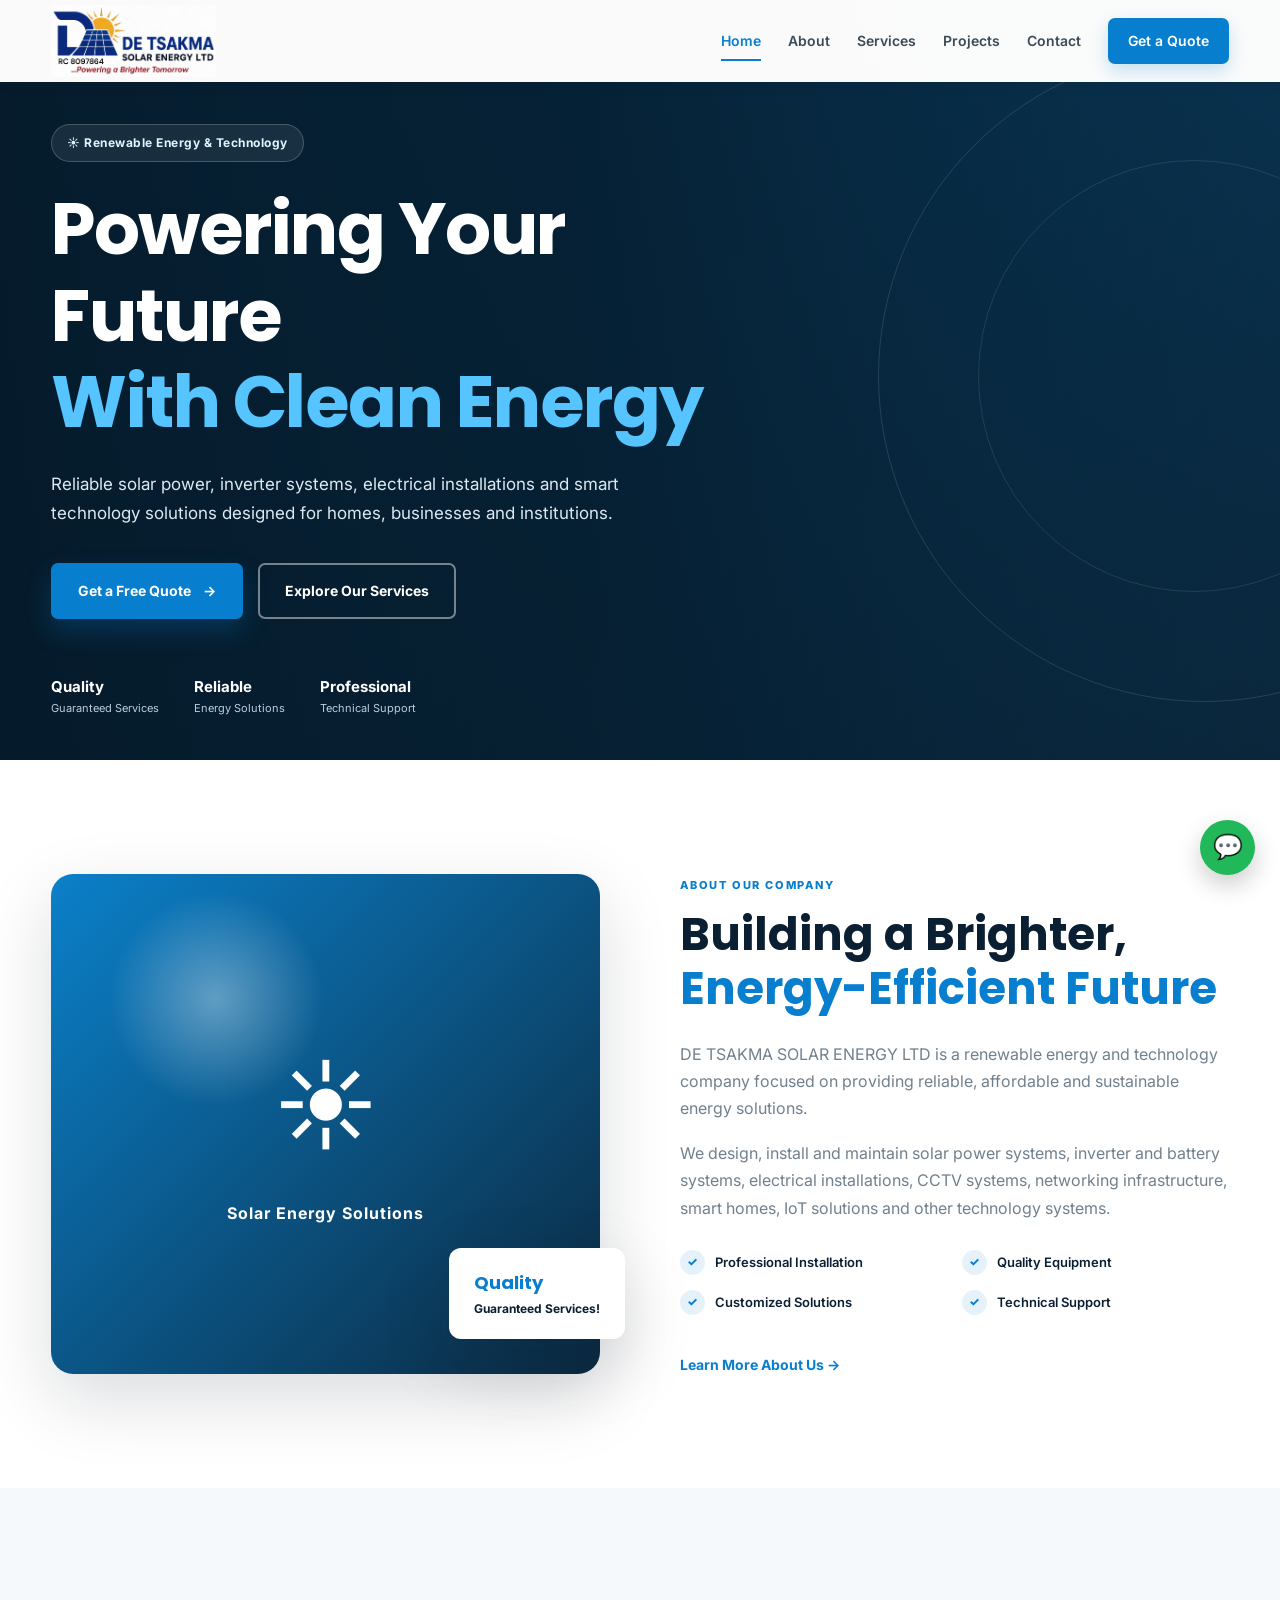
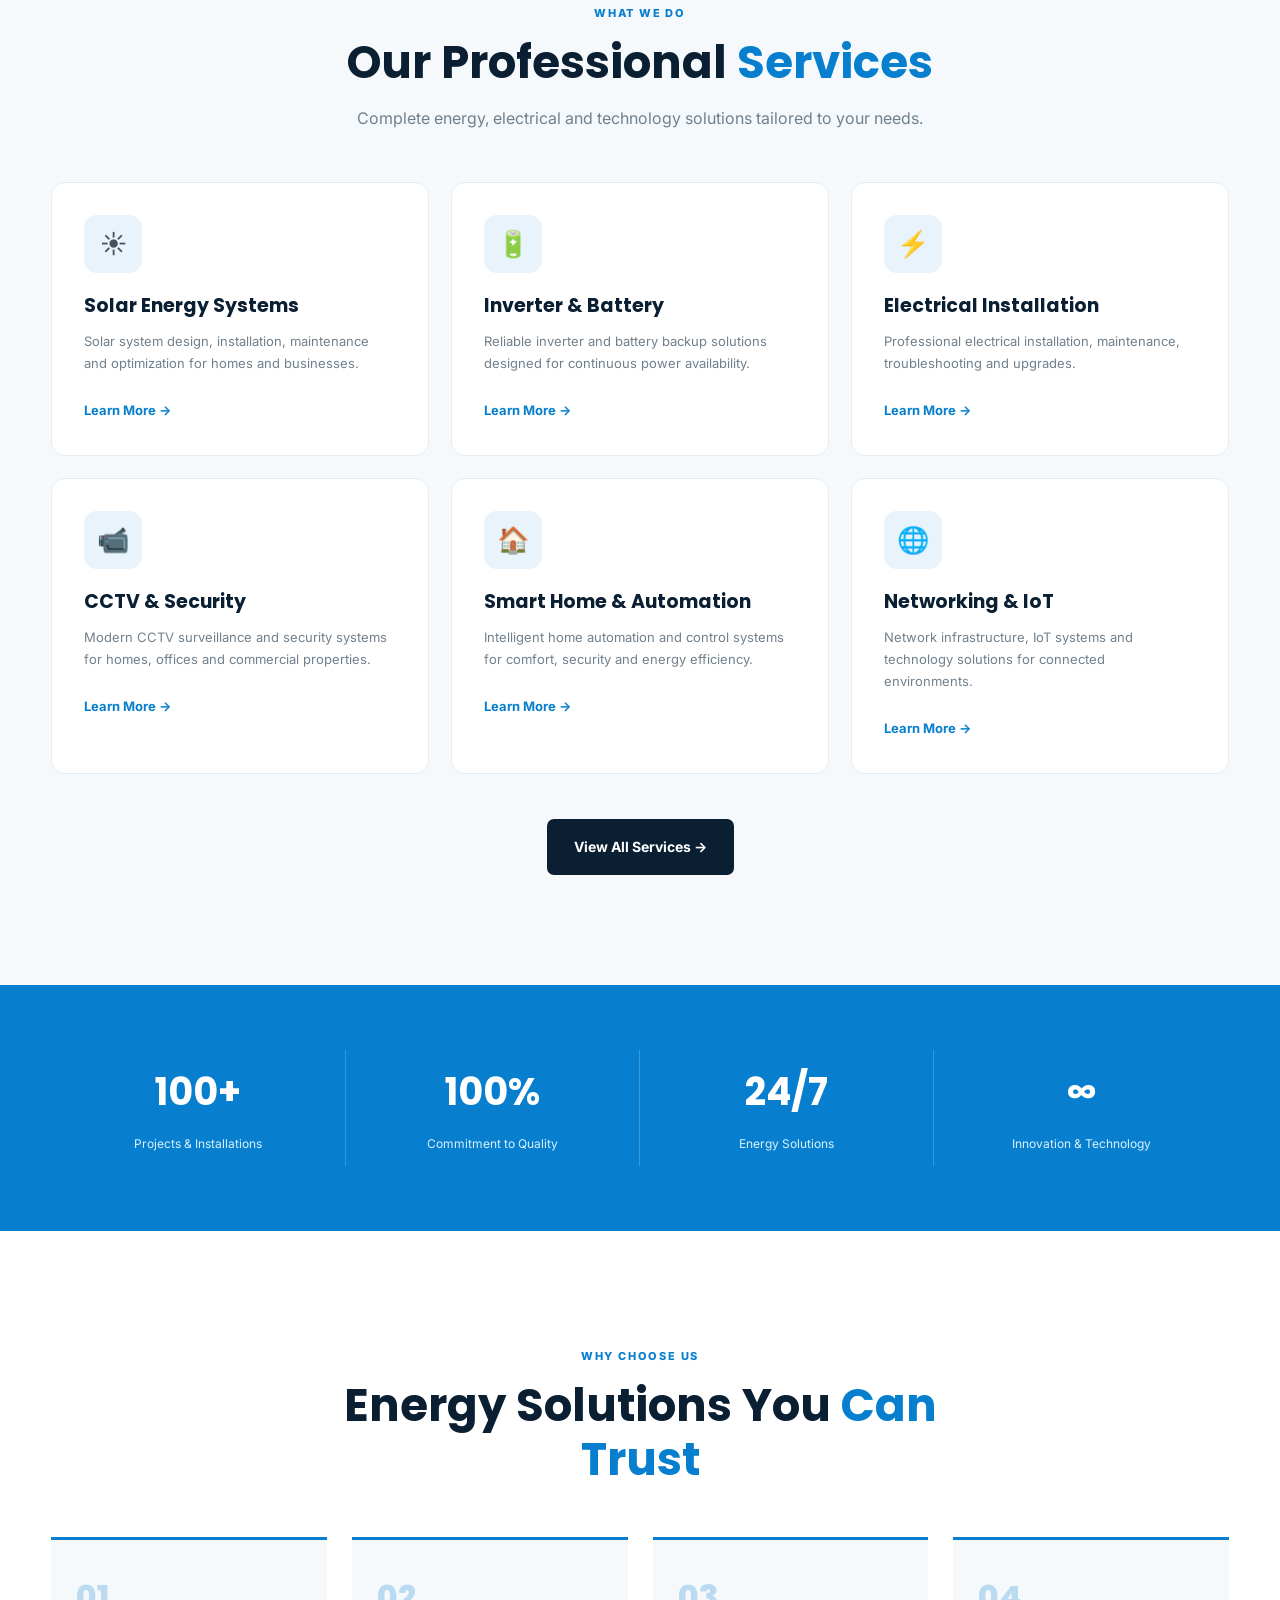
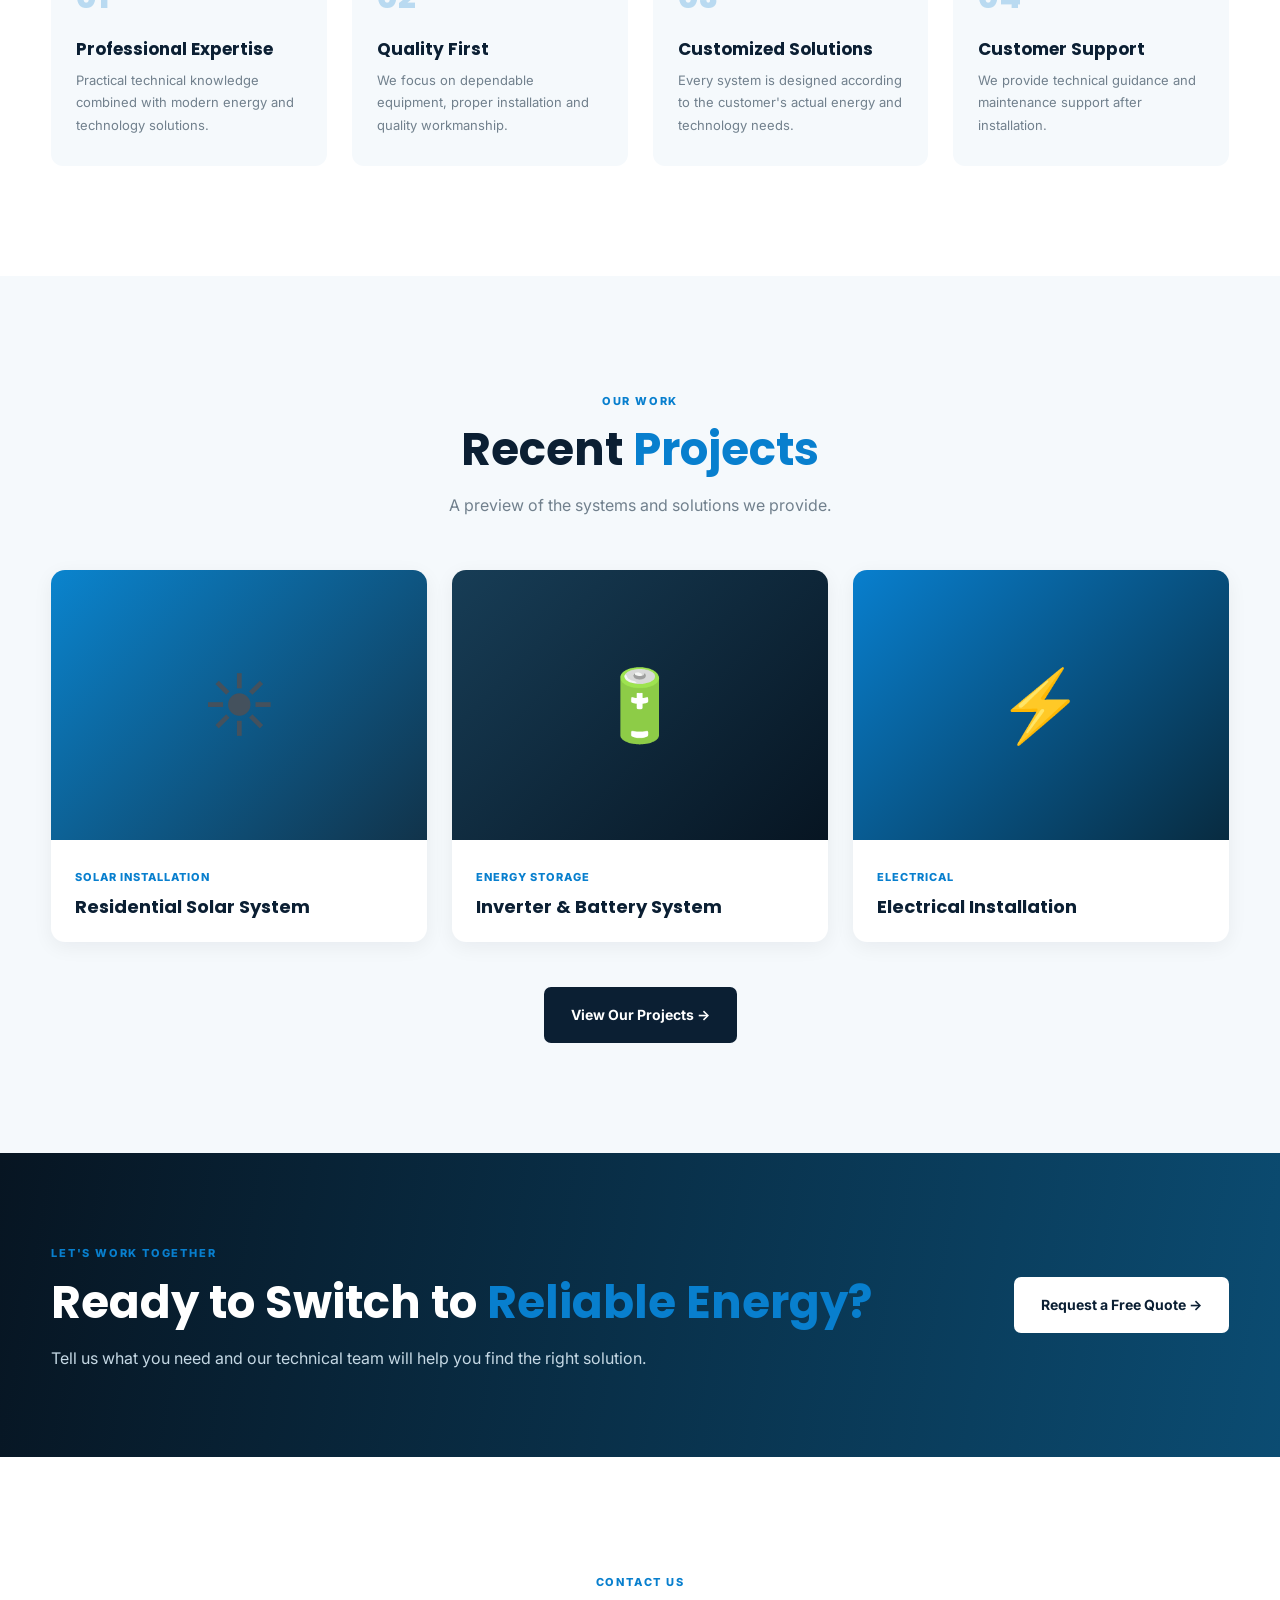
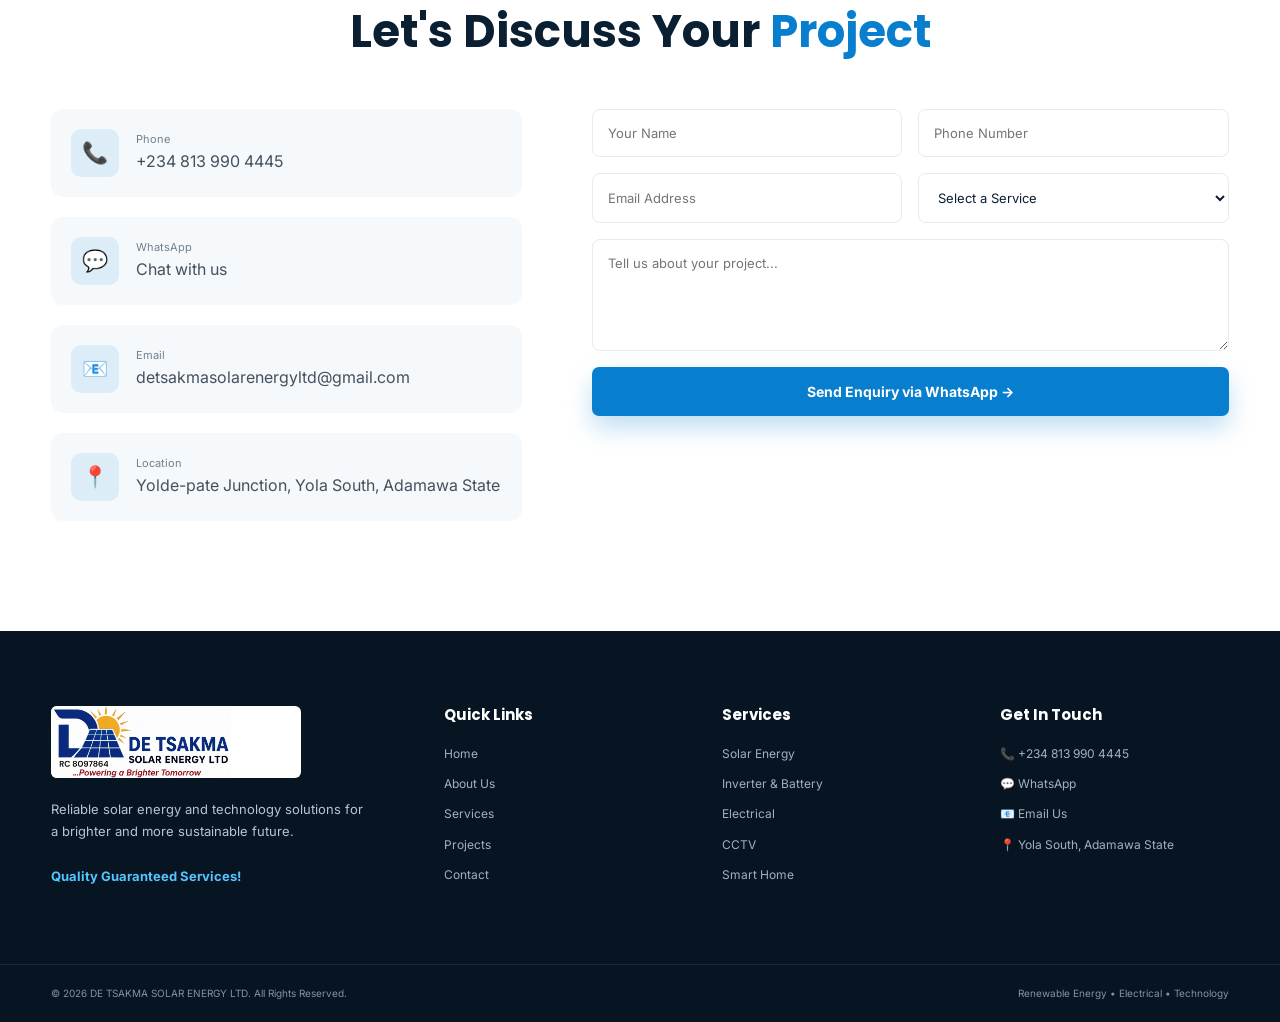
==== commit fbdd065a: "Connect homepage contact and WhatsApp system" ====
--- a/index.html
+++ b/index.html
@@ -1,49 +1,168 @@
-```html
 <!DOCTYPE html>
 <html lang="en">
+
 <head>
+
     <meta charset="UTF-8">
-    <meta name="viewport" content="width=device-width, initial-scale=1.0">
-
-    <title>DE TSAKMA SOLAR ENERGY LTD | Solar & Technology Solutions</title>
-
-    <meta name="description"
-          content="DE TSAKMA SOLAR ENERGY LTD provides reliable solar energy, inverter, battery, electrical, CCTV, networking, automation and smart technology solutions.">
-
-    <meta name="keywords"
-          content="solar energy Nigeria, solar installation, inverter, battery, CCTV, electrical installation, smart home, DE TSAKMA Solar Energy">
-
-    <link rel="stylesheet" href="css/style.css">
+
+    <meta
+        name="viewport"
+        content="width=device-width, initial-scale=1.0"
+    >
+
+    <title>
+        DE TSAKMA SOLAR ENERGY LTD | Solar & Technology Solutions
+    </title>
+
+
+    <meta
+        name="description"
+        content="DE TSAKMA SOLAR ENERGY LTD provides reliable solar energy, inverter and battery systems, electrical installations, CCTV, networking, automation and smart technology solutions in Nigeria."
+    >
+
+
+    <meta
+        name="keywords"
+        content="DE TSAKMA Solar Energy, solar energy Nigeria, solar installation Yola, solar company Adamawa, inverter installation, battery systems, CCTV, electrical installation, smart home, networking, IoT"
+    >
+
+
+    <meta
+        name="author"
+        content="DE TSAKMA SOLAR ENERGY LTD"
+    >
+
+
+    <meta
+        name="robots"
+        content="index, follow"
+    >
+
+
+    <!-- Open Graph -->
+
+    <meta
+        property="og:title"
+        content="DE TSAKMA SOLAR ENERGY LTD | Solar & Technology Solutions"
+    >
+
+    <meta
+        property="og:description"
+        content="Reliable solar energy, electrical and technology solutions for homes, businesses and institutions."
+    >
+
+    <meta
+        property="og:type"
+        content="website"
+    >
+
+
+    <link
+        rel="stylesheet"
+        href="css/style.css"
+    >
+
 
     <!-- Google Font -->
-    <link rel="preconnect" href="https://fonts.googleapis.com">
-    <link rel="preconnect" href="https://fonts.gstatic.com" crossorigin>
-    <link href="https://fonts.googleapis.com/css2?family=Inter:wght@400;500;600;700;800&family=Poppins:wght@500;600;700;800&display=swap" rel="stylesheet">
+
+    <link
+        rel="preconnect"
+        href="https://fonts.googleapis.com"
+    >
+
+    <link
+        rel="preconnect"
+        href="https://fonts.gstatic.com"
+        crossorigin
+    >
+
+    <link
+        href="https://fonts.googleapis.com/css2?family=Inter:wght@400;500;600;700;800&family=Poppins:wght@500;600;700;800&display=swap"
+        rel="stylesheet"
+    >
+
 </head>
 
+
 <body>
 
-<!-- ================= NAVIGATION ================= -->
+
+<!-- =====================================================
+     NAVIGATION
+     ===================================================== -->
 
 <header class="header">
 
     <div class="container nav-container">
-        <a href="index.html" class="logo">
-             <img src="images/logo.png" alt="DE TSAKMA SOLAR ENERGY LTD">
+
+
+        <!-- LOGO -->
+
+        <a
+            href="index.html"
+            class="logo"
+        >
+
+            <img
+                src="images/logo.png"
+                alt="DE TSAKMA SOLAR ENERGY LTD"
+            >
+
         </a>
-        <button class="menu-toggle" id="menuToggle" aria-label="Open menu">
+
+
+        <!-- MOBILE MENU -->
+
+        <button
+            class="menu-toggle"
+            id="menuToggle"
+            aria-label="Open navigation menu"
+            aria-expanded="false"
+            type="button"
+        >
             ☰
         </button>
 
-        <nav class="navbar" id="navbar">
-
-            <a href="#home" class="active">Home</a>
-            <a href="#about">About</a>
-            <a href="#services">Services</a>
-            <a href="#projects">Projects</a>
-            <a href="#contact">Contact</a>
-
-            <a href="#quote" class="nav-quote">
+
+        <!-- NAVIGATION -->
+
+        <nav
+            class="navbar"
+            id="navbar"
+        >
+
+            <a
+                href="#home"
+                class="active"
+            >
+                Home
+            </a>
+
+
+            <a href="#about">
+                About
+            </a>
+
+
+            <a href="#services">
+                Services
+            </a>
+
+
+            <a href="#projects">
+                Projects
+            </a>
+
+
+            <a href="#contact">
+                Contact
+            </a>
+
+
+            <a
+                href="#contact"
+                class="nav-quote"
+            >
                 Get a Quote
             </a>
 
@@ -54,60 +173,127 @@
 </header>
 
 
-<!-- ================= HERO ================= -->
-
-<section class="hero" id="home">
+
+<!-- =====================================================
+     HERO
+     ===================================================== -->
+
+<section
+    class="hero"
+    id="home"
+>
 
     <div class="hero-overlay"></div>
 
+
     <div class="container hero-content">
 
+
         <div class="hero-text">
+
 
             <span class="hero-badge">
                 ☀ Renewable Energy & Technology
             </span>
 
+
             <h1>
+
                 Powering Your Future
-                <span>With Clean Energy</span>
+
+                <span>
+                    With Clean Energy
+                </span>
+
             </h1>
 
+
             <p>
-                Reliable solar power, inverter systems, electrical
-                installations and smart technology solutions designed
-                for homes, businesses and institutions.
+
+                Reliable solar power, inverter systems,
+                electrical installations and smart technology
+                solutions designed for homes, businesses
+                and institutions.
+
             </p>
 
+
             <div class="hero-buttons">
 
-                <a href="#quote" class="btn btn-primary">
+
+                <!-- QUOTE -->
+
+                <a
+                    href="#contact"
+                    class="btn btn-primary"
+                >
+
                     Get a Free Quote
-                    <span>→</span>
+
+                    <span>
+                        →
+                    </span>
+
                 </a>
 
-                <a href="#services" class="btn btn-outline">
+
+                <!-- SERVICES -->
+
+                <a
+                    href="#services"
+                    class="btn btn-outline"
+                >
+
                     Explore Our Services
+
                 </a>
 
             </div>
 
+
+            <!-- TRUST -->
+
             <div class="hero-trust">
 
+
                 <div>
-                    <strong>Quality</strong>
-                    <span>Guaranteed Services</span>
-                </div>
+
+                    <strong>
+                        Quality
+                    </strong>
+
+                    <span>
+                        Guaranteed Services
+                    </span>
+
+                </div>
+
 
                 <div>
-                    <strong>Reliable</strong>
-                    <span>Energy Solutions</span>
-                </div>
+
+                    <strong>
+                        Reliable
+                    </strong>
+
+                    <span>
+                        Energy Solutions
+                    </span>
+
+                </div>
+
 
                 <div>
-                    <strong>Professional</strong>
-                    <span>Technical Support</span>
-                </div>
+
+                    <strong>
+                        Professional
+                    </strong>
+
+                    <span>
+                        Technical Support
+                    </span>
+
+                </div>
+
 
             </div>
 
@@ -118,75 +304,153 @@
 </section>
 
 
-<!-- ================= ABOUT INTRO ================= -->
-
-<section class="about-intro" id="about">
+
+<!-- =====================================================
+     ABOUT INTRO
+     ===================================================== -->
+
+<section
+    class="about-intro"
+    id="about"
+>
 
     <div class="container about-grid">
 
+
         <div class="about-image">
 
+
             <div class="image-placeholder">
-                <span>☀</span>
-                <p>Solar Energy Solutions</p>
+
+                <span>
+                    ☀
+                </span>
+
+                <p>
+                    Solar Energy Solutions
+                </p>
+
             </div>
 
+
             <div class="experience-card">
-                <strong>Quality</strong>
-                <span>Guaranteed Services!</span>
+
+                <strong>
+                    Quality
+                </strong>
+
+                <span>
+                    Guaranteed Services!
+                </span>
+
             </div>
 
         </div>
 
+
+
         <div class="about-content">
+
 
             <span class="section-label">
                 ABOUT OUR COMPANY
             </span>
 
+
             <h2>
+
                 Building a Brighter,
-                <span>Energy-Efficient Future</span>
+
+                <span>
+                    Energy-Efficient Future
+                </span>
+
             </h2>
 
+
             <p>
-                DE TSAKMA SOLAR ENERGY LTD is a renewable energy and
-                technology company focused on providing reliable,
-                affordable and sustainable energy solutions.
+
+                DE TSAKMA SOLAR ENERGY LTD is a renewable
+                energy and technology company focused on
+                providing reliable, affordable and sustainable
+                energy solutions.
+
             </p>
 
+
             <p>
-                We design, install and maintain solar power systems,
-                inverter and battery systems, electrical installations,
-                CCTV systems, networking infrastructure, smart homes,
+
+                We design, install and maintain solar power
+                systems, inverter and battery systems,
+                electrical installations, CCTV systems,
+                networking infrastructure, smart homes,
                 IoT solutions and other technology systems.
+
             </p>
 
+
             <div class="about-features">
 
+
                 <div>
-                    <span>✓</span>
-                    <p>Professional Installation</p>
-                </div>
+
+                    <span>
+                        ✓
+                    </span>
+
+                    <p>
+                        Professional Installation
+                    </p>
+
+                </div>
+
 
                 <div>
-                    <span>✓</span>
-                    <p>Quality Equipment</p>
-                </div>
+
+                    <span>
+                        ✓
+                    </span>
+
+                    <p>
+                        Quality Equipment
+                    </p>
+
+                </div>
+
 
                 <div>
-                    <span>✓</span>
-                    <p>Customized Solutions</p>
-                </div>
+
+                    <span>
+                        ✓
+                    </span>
+
+                    <p>
+                        Customized Solutions
+                    </p>
+
+                </div>
+
 
                 <div>
-                    <span>✓</span>
-                    <p>Technical Support</p>
-                </div>
+
+                    <span>
+                        ✓
+                    </span>
+
+                    <p>
+                        Technical Support
+                    </p>
+
+                </div>
+
 
             </div>
 
-            <a href="pages/about.html" class="text-link">
+
+            <a
+                href="pages/about.html"
+                class="text-link"
+            >
                 Learn More About Us →
             </a>
 
@@ -197,42 +461,74 @@
 </section>
 
 
-<!-- ================= SERVICES ================= -->
-
-<section class="services-section" id="services">
+
+<!-- =====================================================
+     SERVICES
+     ===================================================== -->
+
+<section
+    class="services-section"
+    id="services"
+>
 
     <div class="container">
 
+
         <div class="section-heading">
+
 
             <span class="section-label">
                 WHAT WE DO
             </span>
 
+
             <h2>
+
                 Our Professional
-                <span>Services</span>
+
+                <span>
+                    Services
+                </span>
+
             </h2>
 
+
             <p>
-                Complete energy, electrical and technology solutions
-                tailored to your needs.
+
+                Complete energy, electrical and technology
+                solutions tailored to your needs.
+
             </p>
 
         </div>
 
+
+
         <div class="services-grid">
 
+
+            <!-- SOLAR -->
+
             <article class="service-card">
 
-                <div class="service-icon">☀</div>
-
-                <h3>Solar Energy Systems</h3>
+                <div class="service-icon">
+                    ☀
+                </div>
+
+
+                <h3>
+                    Solar Energy Systems
+                </h3>
+
 
                 <p>
-                    Solar system design, installation, maintenance
-                    and optimization for homes and businesses.
+
+                    Solar system design, installation,
+                    maintenance and optimization for homes
+                    and businesses.
+
                 </p>
+
 
                 <a href="pages/services.html">
                     Learn More →
@@ -241,16 +537,29 @@
             </article>
 
 
+
+            <!-- INVERTER -->
+
             <article class="service-card">
 
-                <div class="service-icon">🔋</div>
-
-                <h3>Inverter & Battery</h3>
+                <div class="service-icon">
+                    🔋
+                </div>
+
+
+                <h3>
+                    Inverter & Battery
+                </h3>
+
 
                 <p>
-                    Reliable inverter and battery backup solutions
-                    designed for continuous power availability.
+
+                    Reliable inverter and battery backup
+                    solutions designed for continuous
+                    power availability.
+
                 </p>
+
 
                 <a href="pages/services.html">
                     Learn More →
@@ -259,16 +568,28 @@
             </article>
 
 
+
+            <!-- ELECTRICAL -->
+
             <article class="service-card">
 
-                <div class="service-icon">⚡</div>
-
-                <h3>Electrical Installation</h3>
+                <div class="service-icon">
+                    ⚡
+                </div>
+
+
+                <h3>
+                    Electrical Installation
+                </h3>
+
 
                 <p>
+
                     Professional electrical installation,
                     maintenance, troubleshooting and upgrades.
+
                 </p>
+
 
                 <a href="pages/services.html">
                     Learn More →
@@ -277,16 +598,29 @@
             </article>
 
 
+
+            <!-- CCTV -->
+
             <article class="service-card">
 
-                <div class="service-icon">📹</div>
-
-                <h3>CCTV & Security</h3>
+                <div class="service-icon">
+                    📹
+                </div>
+
+
+                <h3>
+                    CCTV & Security
+                </h3>
+
 
                 <p>
-                    Modern CCTV surveillance and security systems
-                    for homes, offices and commercial properties.
+
+                    Modern CCTV surveillance and security
+                    systems for homes, offices and
+                    commercial properties.
+
                 </p>
+
 
                 <a href="pages/services.html">
                     Learn More →
@@ -295,16 +629,29 @@
             </article>
 
 
+
+            <!-- SMART HOME -->
+
             <article class="service-card">
 
-                <div class="service-icon">🏠</div>
-
-                <h3>Smart Home & Automation</h3>
+                <div class="service-icon">
+                    🏠
+                </div>
+
+
+                <h3>
+                    Smart Home & Automation
+                </h3>
+
 
                 <p>
-                    Intelligent home automation and control systems
-                    for comfort, security and energy efficiency.
+
+                    Intelligent home automation and control
+                    systems for comfort, security and
+                    energy efficiency.
+
                 </p>
+
 
                 <a href="pages/services.html">
                     Learn More →
@@ -313,16 +660,29 @@
             </article>
 
 
+
+            <!-- NETWORKING -->
+
             <article class="service-card">
 
-                <div class="service-icon">🌐</div>
-
-                <h3>Networking & IoT</h3>
+                <div class="service-icon">
+                    🌐
+                </div>
+
+
+                <h3>
+                    Networking & IoT
+                </h3>
+
 
                 <p>
+
                     Network infrastructure, IoT systems and
-                    technology solutions for connected environments.
+                    technology solutions for connected
+                    environments.
+
                 </p>
+
 
                 <a href="pages/services.html">
                     Learn More →
@@ -330,11 +690,17 @@
 
             </article>
 
-        </div>
+
+        </div>
+
+
 
         <div class="center-button">
 
-            <a href="pages/services.html" class="btn btn-dark">
+            <a
+                href="pages/services.html"
+                class="btn btn-dark"
+            >
                 View All Services →
             </a>
 
@@ -345,94 +711,202 @@
 </section>
 
 
-<!-- ================= STATS ================= -->
+
+<!-- =====================================================
+     STATS
+     ===================================================== -->
 
 <section class="stats-section">
 
     <div class="container stats-grid">
 
+
         <div class="stat">
-            <strong>100+</strong>
-            <span>Projects & Installations</span>
-        </div>
+
+            <strong>
+                100+
+            </strong>
+
+            <span>
+                Projects & Installations
+            </span>
+
+        </div>
+
 
         <div class="stat">
-            <strong>100%</strong>
-            <span>Commitment to Quality</span>
-        </div>
+
+            <strong>
+                100%
+            </strong>
+
+            <span>
+                Commitment to Quality
+            </span>
+
+        </div>
+
 
         <div class="stat">
-            <strong>24/7</strong>
-            <span>Energy Solutions</span>
-        </div>
+
+            <strong>
+                24/7
+            </strong>
+
+            <span>
+                Energy Solutions
+            </span>
+
+        </div>
+
 
         <div class="stat">
-            <strong>∞</strong>
-            <span>Innovation & Technology</span>
-        </div>
+
+            <strong>
+                ∞
+            </strong>
+
+            <span>
+                Innovation & Technology
+            </span>
+
+        </div>
+
 
     </div>
 
 </section>
 
 
-<!-- ================= WHY CHOOSE US ================= -->
+
+<!-- =====================================================
+     WHY CHOOSE US
+     ===================================================== -->
 
 <section class="why-us">
 
     <div class="container">
 
+
         <div class="section-heading">
+
 
             <span class="section-label">
                 WHY CHOOSE US
             </span>
 
+
             <h2>
+
                 Energy Solutions You
-                <span>Can Trust</span>
+
+                <span>
+                    Can Trust
+                </span>
+
             </h2>
 
         </div>
 
+
+
         <div class="why-grid">
 
+
             <div class="why-card">
-                <div class="why-number">01</div>
-                <h3>Professional Expertise</h3>
+
+                <div class="why-number">
+                    01
+                </div>
+
+
+                <h3>
+                    Professional Expertise
+                </h3>
+
+
                 <p>
-                    Practical technical knowledge combined with
-                    modern energy and technology solutions.
+
+                    Practical technical knowledge combined
+                    with modern energy and technology
+                    solutions.
+
                 </p>
+
             </div>
 
+
+
             <div class="why-card">
-                <div class="why-number">02</div>
-                <h3>Quality First</h3>
+
+                <div class="why-number">
+                    02
+                </div>
+
+
+                <h3>
+                    Quality First
+                </h3>
+
+
                 <p>
-                    We focus on dependable equipment, proper
-                    installation and quality workmanship.
+
+                    We focus on dependable equipment,
+                    proper installation and quality
+                    workmanship.
+
                 </p>
+
             </div>
 
+
+
             <div class="why-card">
-                <div class="why-number">03</div>
-                <h3>Customized Solutions</h3>
+
+                <div class="why-number">
+                    03
+                </div>
+
+
+                <h3>
+                    Customized Solutions
+                </h3>
+
+
                 <p>
-                    Every system is designed according to the
-                    customer's actual energy and technology needs.
+
+                    Every system is designed according to
+                    the customer's actual energy and
+                    technology needs.
+
                 </p>
+
             </div>
 
+
+
             <div class="why-card">
-                <div class="why-number">04</div>
-                <h3>Customer Support</h3>
+
+                <div class="why-number">
+                    04
+                </div>
+
+
+                <h3>
+                    Customer Support
+                </h3>
+
+
                 <p>
-                    We provide technical guidance and maintenance
-                    support after installation.
+
+                    We provide technical guidance and
+                    maintenance support after installation.
+
                 </p>
+
             </div>
 
+
         </div>
 
     </div>
@@ -440,76 +914,145 @@
 </section>
 
 
-<!-- ================= PROJECTS ================= -->
-
-<section class="projects-section" id="projects">
+
+<!-- =====================================================
+     PROJECTS
+     ===================================================== -->
+
+<section
+    class="projects-section"
+    id="projects"
+>
 
     <div class="container">
 
+
         <div class="section-heading">
+
 
             <span class="section-label">
                 OUR WORK
             </span>
 
+
             <h2>
-                Recent <span>Projects</span>
+
+                Recent
+
+                <span>
+                    Projects
+                </span>
+
             </h2>
 
+
             <p>
-                A preview of the systems and solutions we provide.
+
+                A preview of the systems and solutions
+                we provide.
+
             </p>
 
         </div>
 
+
+
         <div class="projects-grid">
 
+
             <div class="project-card">
 
+
                 <div class="project-image solar-project">
-                    <span>☀</span>
-                </div>
+
+                    <span>
+                        ☀
+                    </span>
+
+                </div>
+
 
                 <div class="project-info">
-                    <span>Solar Installation</span>
-                    <h3>Residential Solar System</h3>
+
+                    <span>
+                        Solar Installation
+                    </span>
+
+                    <h3>
+                        Residential Solar System
+                    </h3>
+
                 </div>
 
             </div>
 
 
+
             <div class="project-card">
 
+
                 <div class="project-image inverter-project">
-                    <span>🔋</span>
-                </div>
+
+                    <span>
+                        🔋
+                    </span>
+
+                </div>
+
 
                 <div class="project-info">
-                    <span>Energy Storage</span>
-                    <h3>Inverter & Battery System</h3>
+
+                    <span>
+                        Energy Storage
+                    </span>
+
+                    <h3>
+                        Inverter & Battery System
+                    </h3>
+
                 </div>
 
             </div>
 
 
+
             <div class="project-card">
 
+
                 <div class="project-image electrical-project">
-                    <span>⚡</span>
-                </div>
+
+                    <span>
+                        ⚡
+                    </span>
+
+                </div>
+
 
                 <div class="project-info">
-                    <span>Electrical</span>
-                    <h3>Electrical Installation</h3>
+
+                    <span>
+                        Electrical
+                    </span>
+
+                    <h3>
+                        Electrical Installation
+                    </h3>
+
                 </div>
 
             </div>
 
-        </div>
+
+        </div>
+
+
 
         <div class="center-button">
 
-            <a href="pages/projects.html" class="btn btn-dark">
+            <a
+                href="pages/projects.html"
+                class="btn btn-dark"
+            >
                 View Our Projects →
             </a>
 
@@ -520,138 +1063,356 @@
 </section>
 
 
-<!-- ================= QUOTE CTA ================= -->
-
-<section class="quote-section" id="quote">
+
+<!-- =====================================================
+     QUOTE CTA
+     ===================================================== -->
+
+<section
+    class="quote-section"
+    id="quote"
+>
 
     <div class="container quote-container">
 
+
         <div>
+
 
             <span class="section-label">
                 LET'S WORK TOGETHER
             </span>
 
+
             <h2>
+
                 Ready to Switch to
-                <span>Reliable Energy?</span>
+
+                <span>
+                    Reliable Energy?
+                </span>
+
             </h2>
 
+
             <p>
-                Tell us what you need and our technical team will
-                help you find the right solution.
+
+                Tell us what you need and our technical
+                team will help you find the right solution.
+
             </p>
 
         </div>
 
-        <a href="#contact" class="btn btn-light">
+
+        <a
+            href="#contact"
+            class="btn btn-light"
+        >
             Request a Free Quote →
         </a>
 
+
     </div>
 
 </section>
 
 
-<!-- ================= CONTACT ================= -->
-
-<section class="contact-section" id="contact">
+
+<!-- =====================================================
+     CONTACT
+     ===================================================== -->
+
+<section
+    class="contact-section"
+    id="contact"
+>
 
     <div class="container">
 
+
         <div class="section-heading">
+
 
             <span class="section-label">
                 CONTACT US
             </span>
 
+
             <h2>
+
                 Let's Discuss Your
-                <span>Project</span>
+
+                <span>
+                    Project
+                </span>
+
             </h2>
 
         </div>
 
+
+
         <div class="contact-grid">
 
+
+            <!-- CONTACT INFORMATION -->
+
             <div class="contact-info">
 
+
+                <!-- PHONE -->
+
                 <div class="contact-item">
-                    <div class="contact-icon">📞</div>
+
+
+                    <div class="contact-icon">
+                        📞
+                    </div>
+
+
                     <div>
-                        <span>Phone</span>
-                        <strong>Call us for enquiries</strong>
+
+                        <span>
+                            Phone
+                        </span>
+
+
+                        <a
+                            href="tel:+2348139904445"
+                            class="contact-link"
+                        >
+                            +234 813 990 4445
+                        </a>
+
                     </div>
-                </div>
+
+                </div>
+
+
+
+                <!-- WHATSAPP -->
 
                 <div class="contact-item">
-                    <div class="contact-icon">💬</div>
+
+
+                    <div class="contact-icon">
+                        💬
+                    </div>
+
+
                     <div>
-                        <span>WhatsApp</span>
-                        <strong>Chat with our team</strong>
+
+                        <span>
+                            WhatsApp
+                        </span>
+
+
+                        <a
+                            href="https://wa.me/2348139904445"
+                            target="_blank"
+                            rel="noopener"
+                            class="contact-link"
+                        >
+                            Chat with us
+                        </a>
+
                     </div>
-                </div>
+
+                </div>
+
+
+
+                <!-- EMAIL -->
 
                 <div class="contact-item">
-                    <div class="contact-icon">📧</div>
+
+
+                    <div class="contact-icon">
+                        📧
+                    </div>
+
+
                     <div>
-                        <span>Email</span>
-                        <strong>Send us an enquiry</strong>
+
+                        <span>
+                            Email
+                        </span>
+
+
+                        <a
+                            href="mailto:detsakmasolarenergyltd@gmail.com"
+                            class="contact-link"
+                        >
+                            detsakmasolarenergyltd@gmail.com
+                        </a>
+
                     </div>
-                </div>
+
+                </div>
+
+
+
+                <!-- LOCATION -->
 
                 <div class="contact-item">
-                    <div class="contact-icon">📍</div>
+
+
+                    <div class="contact-icon">
+                        📍
+                    </div>
+
+
                     <div>
-                        <span>Location</span>
-                        <strong>Nigeria</strong>
+
+                        <span>
+                            Location
+                        </span>
+
+
+                        <a
+                            href="https://maps.app.goo.gl/gqwgfFvJYXa3xNCa8"
+                            target="_blank"
+                            rel="noopener"
+                            class="contact-link"
+                        >
+                            Yolde-pate Junction, Yola South,
+                            Adamawa State
+                        </a>
+
                     </div>
-                </div>
+
+                </div>
+
 
             </div>
 
-            <form class="contact-form" id="contactForm">
+
+
+            <!-- CONTACT FORM -->
+
+            <form
+                class="contact-form"
+                id="contactForm"
+            >
+
+
+                <!-- NAME -->
 
                 <input
                     type="text"
+                    id="name"
+                    name="name"
                     placeholder="Your Name"
+                    autocomplete="name"
                     required
                 >
 
+
+                <!-- PHONE -->
+
                 <input
                     type="tel"
+                    id="phone"
+                    name="phone"
                     placeholder="Phone Number"
+                    autocomplete="tel"
                     required
                 >
 
+
+                <!-- EMAIL -->
+
                 <input
                     type="email"
+                    id="email"
+                    name="email"
                     placeholder="Email Address"
+                    autocomplete="email"
                 >
 
-                <select required>
-                    <option value="">Select a Service</option>
-                    <option>Solar Installation</option>
-                    <option>Inverter & Battery</option>
-                    <option>Electrical Installation</option>
-                    <option>CCTV & Security</option>
-                    <option>Smart Home</option>
-                    <option>Networking & IoT</option>
-                    <option>Technical Consultation</option>
+
+                <!-- SERVICE -->
+
+                <select
+                    id="service"
+                    name="service"
+                    required
+                >
+
+                    <option value="">
+                        Select a Service
+                    </option>
+
+                    <option value="Solar Installation">
+                        Solar Installation
+                    </option>
+
+                    <option value="Inverter & Battery">
+                        Inverter & Battery
+                    </option>
+
+                    <option value="Electrical Installation">
+                        Electrical Installation
+                    </option>
+
+                    <option value="CCTV & Security">
+                        CCTV & Security
+                    </option>
+
+                    <option value="Smart Home & Automation">
+                        Smart Home & Automation
+                    </option>
+
+                    <option value="Networking & IoT">
+                        Networking & IoT
+                    </option>
+
+                    <option value="Technical Consultation">
+                        Technical Consultation
+                    </option>
+
+                    <option value="Other">
+                        Other
+                    </option>
+
                 </select>
 
+
+                <!-- MESSAGE -->
+
                 <textarea
+                    id="message"
+                    name="message"
                     rows="5"
                     placeholder="Tell us about your project..."
                     required
                 ></textarea>
 
-                <button type="submit" class="btn btn-primary">
-                    Send Enquiry →
+
+                <!-- SUBMIT -->
+
+                <button
+                    type="submit"
+                    class="btn btn-primary"
+                >
+                    Send Enquiry via WhatsApp →
                 </button>
 
+
+                <!-- SUCCESS -->
+
+                <div
+                    id="formSuccess"
+                    class="form-success"
+                    role="status"
+                    aria-live="polite"
+                ></div>
+
+
             </form>
 
+
         </div>
 
     </div>
@@ -659,106 +1420,240 @@
 </section>
 
 
-<!-- ================= FOOTER ================= -->
+
+<!-- =====================================================
+     FOOTER
+     ===================================================== -->
 
 <footer class="footer">
 
+
     <div class="container footer-grid">
 
+
+        <!-- BRAND -->
+
         <div class="footer-brand">
 
-            <a href="#home" class="logo footer-logo">
-
-                <div class="logo-icon">☀</div>
-
-                <div class="logo-text">
-                    <strong>DE TSAKMA</strong>
-                    <span>SOLAR ENERGY LTD</span>
-                </div>
-
-            </a>
+
+            <a
+                href="#home"
+                class="logo footer-logo"
+            >
+
+                <img
+                    src="images/logo.png"
+                    alt="DE TSAKMA SOLAR ENERGY LTD"
+                >
+
+            </a>
+
 
             <p>
-                Reliable solar energy and technology solutions
-                for a brighter and more sustainable future.
+
+                Reliable solar energy and technology
+                solutions for a brighter and more
+                sustainable future.
+
             </p>
 
+
             <strong class="slogan">
+
                 Quality Guaranteed Services!
+
             </strong>
 
-        </div>
-
+
+        </div>
+
+
+
+        <!-- QUICK LINKS -->
 
         <div class="footer-column">
 
-            <h3>Quick Links</h3>
-
-            <a href="#home">Home</a>
-            <a href="#about">About Us</a>
-            <a href="#services">Services</a>
-            <a href="#projects">Projects</a>
-            <a href="#contact">Contact</a>
-
-        </div>
-
+
+            <h3>
+                Quick Links
+            </h3>
+
+
+            <a href="#home">
+                Home
+            </a>
+
+
+            <a href="#about">
+                About Us
+            </a>
+
+
+            <a href="#services">
+                Services
+            </a>
+
+
+            <a href="#projects">
+                Projects
+            </a>
+
+
+            <a href="#contact">
+                Contact
+            </a>
+
+
+        </div>
+
+
+
+        <!-- SERVICES -->
 
         <div class="footer-column">
 
-            <h3>Services</h3>
-
-            <a href="pages/services.html">Solar Energy</a>
-            <a href="pages/services.html">Inverter & Battery</a>
-            <a href="pages/services.html">Electrical</a>
-            <a href="pages/services.html">CCTV</a>
-            <a href="pages/services.html">Smart Home</a>
-
-        </div>
-
+
+            <h3>
+                Services
+            </h3>
+
+
+            <a href="pages/services.html">
+                Solar Energy
+            </a>
+
+
+            <a href="pages/services.html">
+                Inverter & Battery
+            </a>
+
+
+            <a href="pages/services.html">
+                Electrical
+            </a>
+
+
+            <a href="pages/services.html">
+                CCTV
+            </a>
+
+
+            <a href="pages/services.html">
+                Smart Home
+            </a>
+
+
+        </div>
+
+
+
+        <!-- CONTACT -->
 
         <div class="footer-column">
 
-            <h3>Get In Touch</h3>
-
-            <p>📍 Nigeria</p>
-            <p>📞 Contact our team</p>
-            <p>💬 WhatsApp available</p>
-            <p>📧 Email enquiries</p>
-
-        </div>
+
+            <h3>
+                Get In Touch
+            </h3>
+
+
+            <a href="tel:+2348139904445">
+                📞 +234 813 990 4445
+            </a>
+
+
+            <a
+                href="https://wa.me/2348139904445"
+                target="_blank"
+                rel="noopener"
+            >
+                💬 WhatsApp
+            </a>
+
+
+            <a
+                href="mailto:detsakmasolarenergyltd@gmail.com"
+            >
+                📧 Email Us
+            </a>
+
+
+            <a
+                href="https://maps.app.goo.gl/gqwgfFvJYXa3xNCa8"
+                target="_blank"
+                rel="noopener"
+            >
+                📍 Yola South, Adamawa State
+            </a>
+
+
+        </div>
+
 
     </div>
 
 
+
+    <!-- FOOTER BOTTOM -->
+
     <div class="footer-bottom">
 
+
         <div class="container">
 
+
             <p>
-                © 2026 DE TSAKMA SOLAR ENERGY LTD.
+
+                ©
+                <span data-current-year>
+                    2026
+                </span>
+
+                DE TSAKMA SOLAR ENERGY LTD.
                 All Rights Reserved.
+
             </p>
 
+
             <p>
+
                 Renewable Energy • Electrical • Technology
+
             </p>
 
+
         </div>
 
     </div>
 
+
 </footer>
 
 
-<!-- ================= WHATSAPP BUTTON ================= -->
-
-<a href="#" class="whatsapp-button" aria-label="WhatsApp">
+
+<!-- =====================================================
+     FLOATING WHATSAPP
+     ===================================================== -->
+
+<a
+    href="https://wa.me/2348139904445"
+    class="whatsapp-button"
+    target="_blank"
+    rel="noopener"
+    aria-label="Chat with DE TSAKMA SOLAR ENERGY LTD on WhatsApp"
+>
     💬
 </a>
 
 
+
+<!-- =====================================================
+     JAVASCRIPT
+     ===================================================== -->
+
 <script src="js/script.js"></script>
 
+
 </body>
-</html>
-
+
+</html>
--- a/css/style.css
+++ b/css/style.css
@@ -1349,3 +1349,143 @@
         height: 60px;
     }
 }
+
+
+/* =========================
+   MOBILE NAVIGATION
+   ========================= */
+
+.navbar.show {
+    display: flex;
+}
+
+.header.scrolled {
+    box-shadow: var(--shadow-sm);
+}
+
+
+@media (max-width: 760px) {
+
+    .navbar {
+        display: none;
+        position: absolute;
+        top: 100%;
+        left: 0;
+        right: 0;
+
+        padding: 20px;
+
+        background: white;
+
+        flex-direction: column;
+        align-items: stretch;
+
+        gap: 5px;
+
+        box-shadow: var(--shadow-md);
+    }
+
+    .navbar.show {
+        display: flex;
+    }
+
+    .navbar a {
+        width: 100%;
+        padding: 13px 15px;
+    }
+
+    .navbar .nav-quote {
+        text-align: center;
+        margin-top: 8px;
+    }
+
+    .menu-toggle {
+        display: flex;
+        align-items: center;
+        justify-content: center;
+
+        width: 42px;
+        height: 42px;
+
+        border: 1px solid var(--border);
+        border-radius: 8px;
+
+        background: white;
+        color: var(--secondary);
+
+        font-size: 22px;
+        cursor: pointer;
+    }
+
+}
+
+/* =====================================================
+   HOMEPAGE CONTACT LINKS
+   ===================================================== */
+
+.contact-link {
+    color: inherit;
+    text-decoration: none;
+    transition: var(--transition);
+}
+
+
+.contact-link:hover {
+    color: var(--primary);
+}
+
+
+.form-success {
+    display: none;
+
+    margin-top: 12px;
+    padding: 12px 15px;
+
+    border-radius: 8px;
+
+    font-size: 12px;
+    line-height: 1.6;
+
+    background: rgba(8, 127, 206, 0.08);
+
+    border: 1px solid rgba(8, 127, 206, 0.15);
+}
+
+
+/* =====================================================
+   FOOTER LOGO
+   ===================================================== */
+
+.footer-logo img {
+    display: block;
+    max-width: 180px;
+    height: auto;
+}
+
+
+/* =====================================================
+   CONTACT LINKS ON DARK BACKGROUNDS
+   ===================================================== */
+
+.contact-info .contact-link {
+    display: inline-block;
+    color: inherit;
+}
+
+
+.contact-info .contact-link:hover {
+    color: #73c8f5;
+}
+
+
+/* =====================================================
+   MOBILE CONTACT
+   ===================================================== */
+
+@media (max-width: 600px) {
+
+    .contact-link {
+        word-break: break-word;
+    }
+
+}
